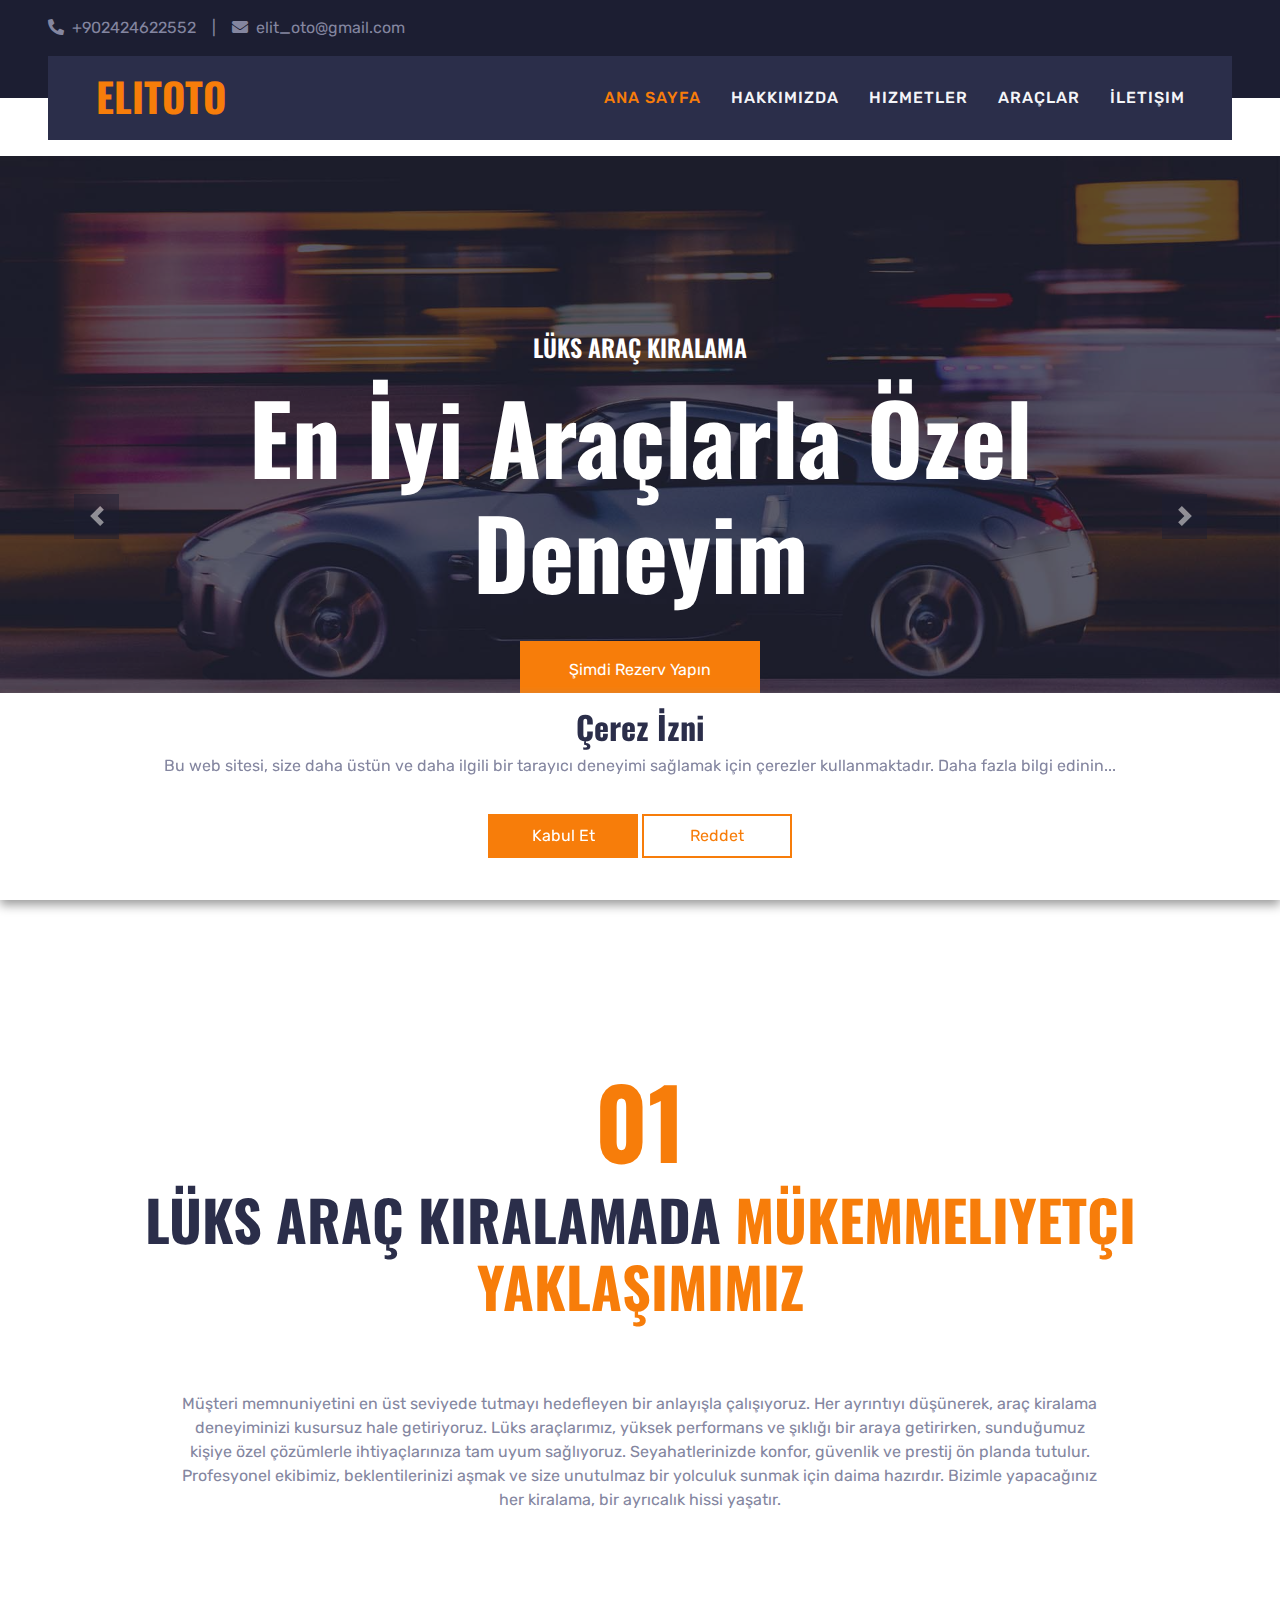
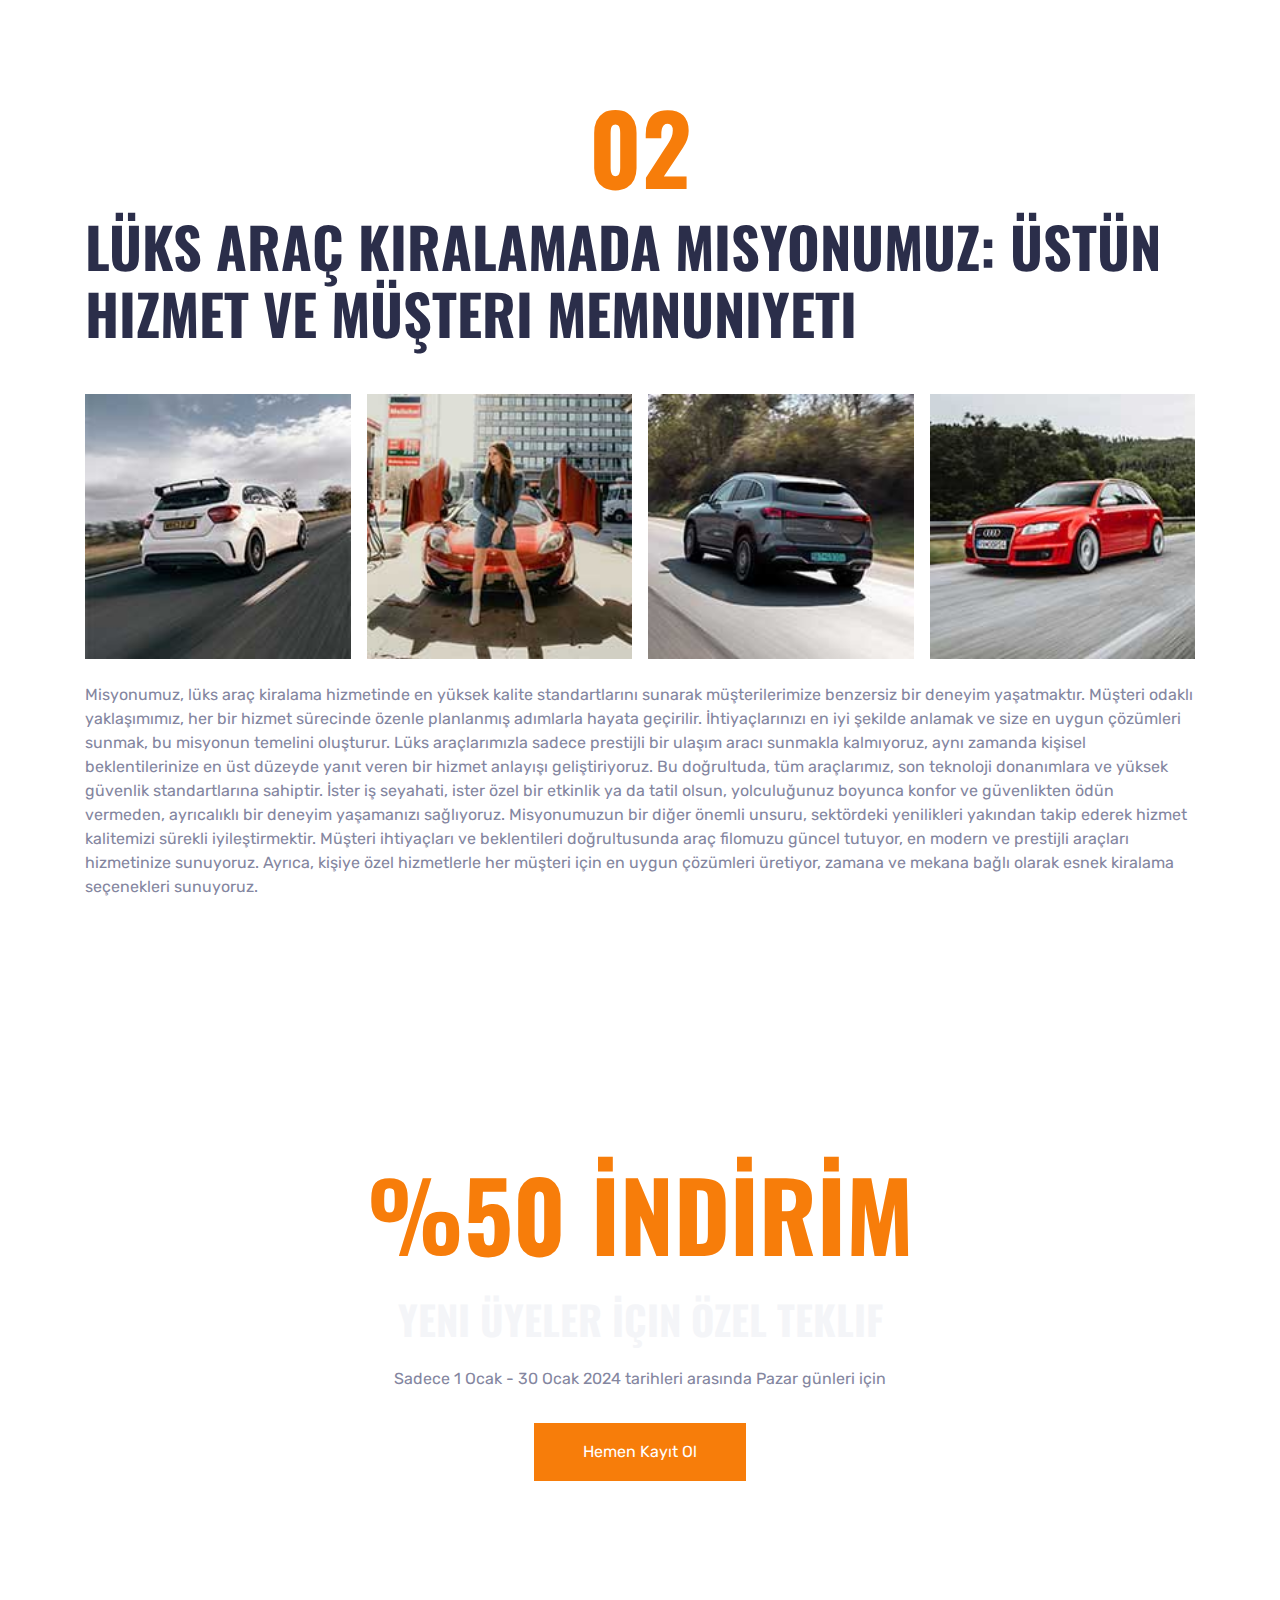
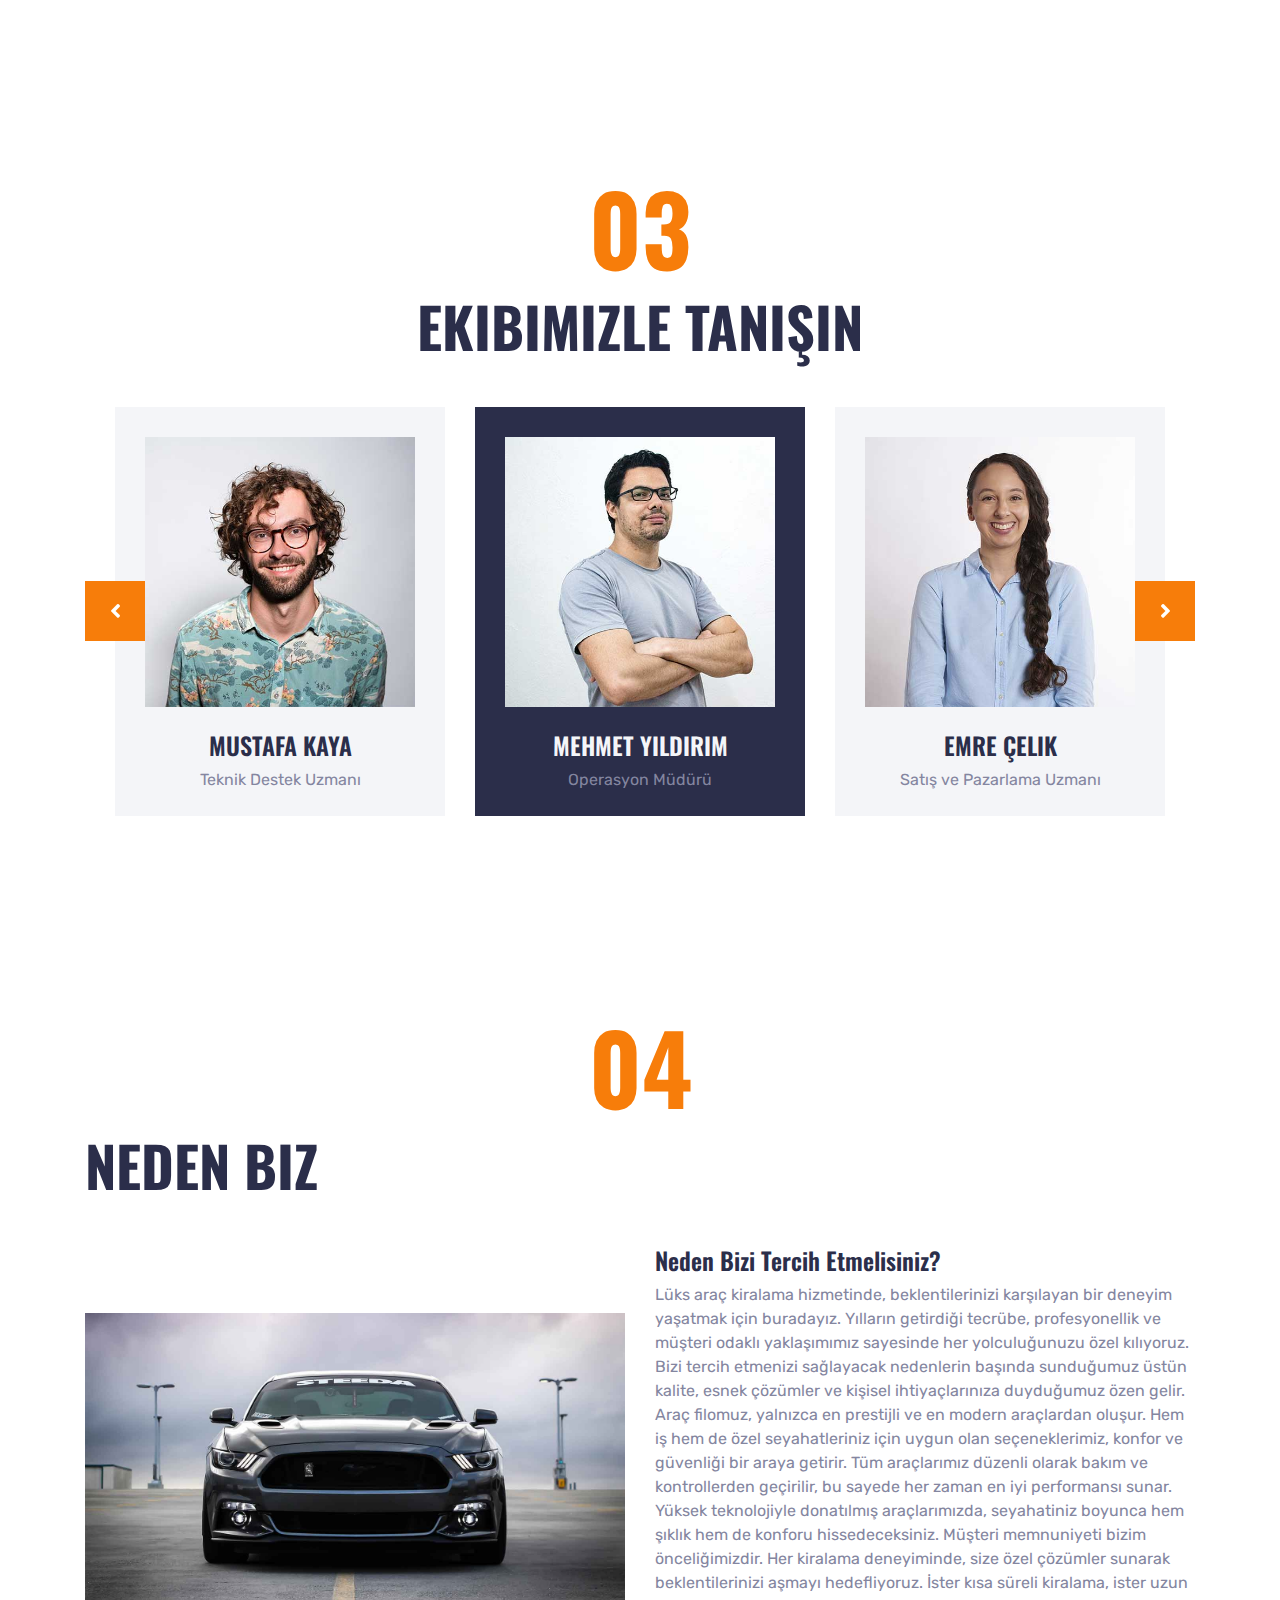
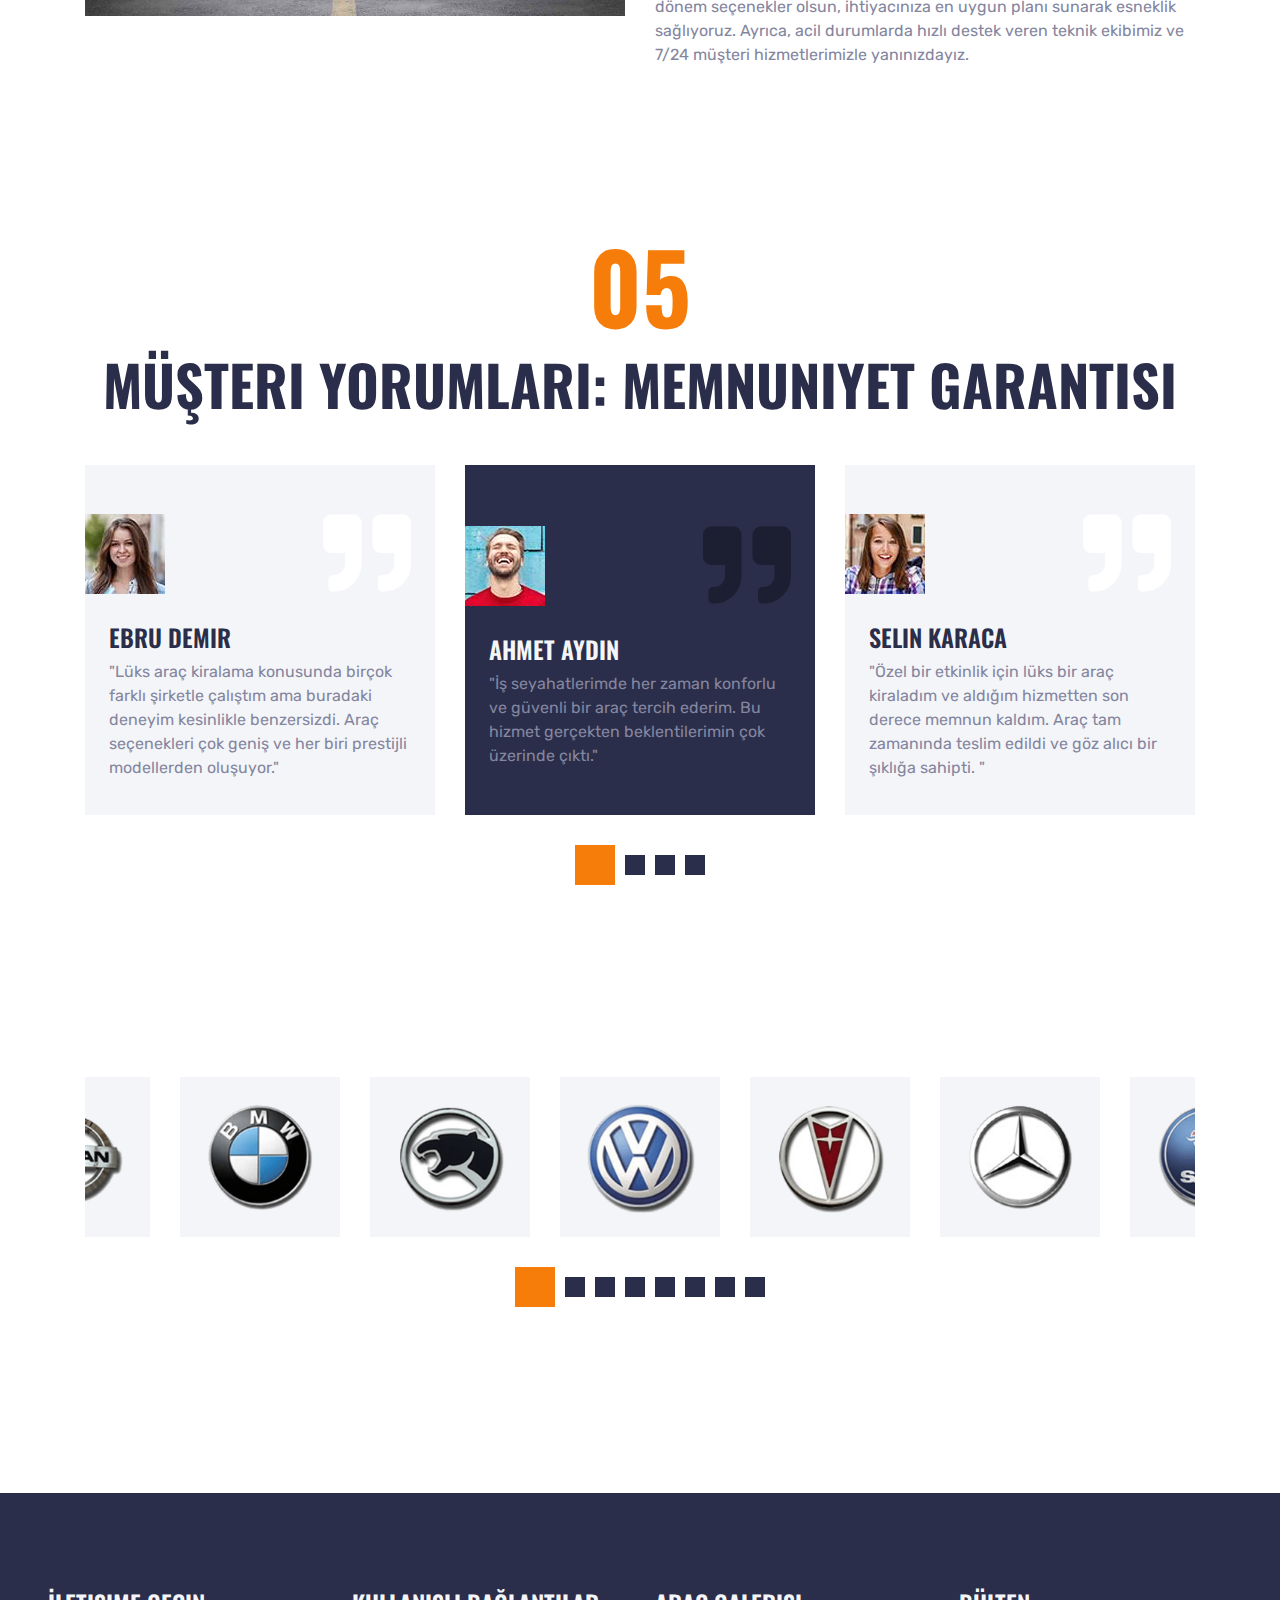
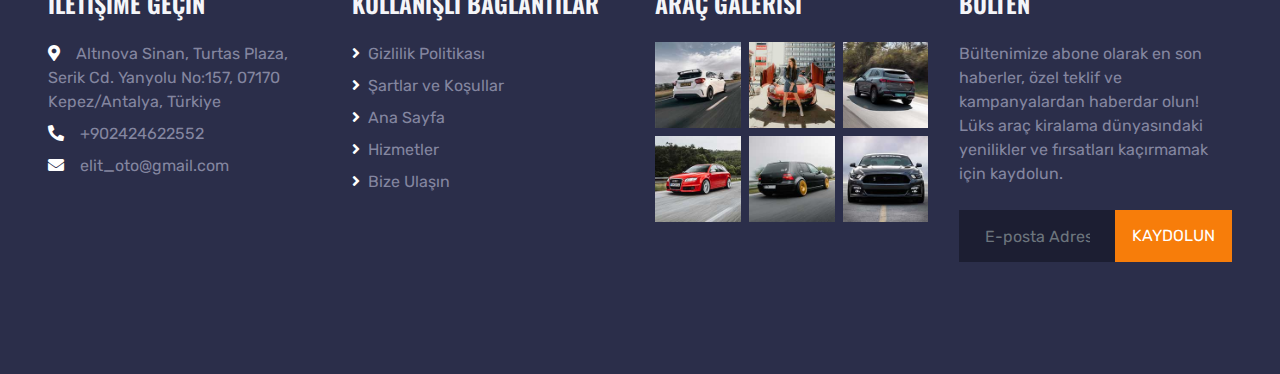
==== index.html @ 1e9d8180 "WIP" ====
<!DOCTYPE html>
<html lang="en">
    <head>
        <meta charset="utf-8" />
        <title>ElitOto</title>
        <meta content="width=device-width, initial-scale=1.0" name="viewport" />
        <meta content="Free HTML Templates" name="keywords" />
        <meta content="Free HTML Templates" name="description" />

        <!-- Favicon -->
        <link href="img/favicon.ico" rel="icon" />

        <!-- Google Web Fonts -->
        <link rel="preconnect" href="https://fonts.gstatic.com" />
        <link
            href="https://fonts.googleapis.com/css2?family=Oswald:wght@400;500;600;700&family=Rubik&display=swap"
            rel="stylesheet"
        />

        <!-- Font Awesome -->
        <link
            href="https://cdnjs.cloudflare.com/ajax/libs/font-awesome/5.15.0/css/all.min.css"
            rel="stylesheet"
        />

        <!-- Libraries Stylesheet -->
        <link
            href="lib/owlcarousel/assets/owl.carousel.min.css"
            rel="stylesheet"
        />
        <link
            href="lib/tempusdominus/css/tempusdominus-bootstrap-4.min.css"
            rel="stylesheet"
        />

        <!-- Customized Bootstrap Stylesheet -->
        <link href="css/bootstrap.min.css" rel="stylesheet" />

        <!-- Template Stylesheet -->
        <link href="css/style.css" rel="stylesheet" />
    </head>

    <body>
        <!-- Topbar Start -->
        <div class="container-fluid bg-dark py-3 px-lg-5 d-none d-lg-block">
            <div class="row">
                <div class="col-md-6 text-center text-lg-left mb-2 mb-lg-0">
                    <div class="d-inline-flex align-items-center">
                        <a class="text-body pr-3" href=""
                            ><i class="fa fa-phone-alt mr-2"></i
                            >+902424622552</a
                        >
                        <span class="text-body">|</span>
                        <a class="text-body px-3" href=""
                            ><i class="fa fa-envelope mr-2"></i
                            >elit_oto@gmail.com</a
                        >
                    </div>
                </div>
            </div>
        </div>
        <!-- Topbar End -->

        <!-- Navbar Start -->
        <div class="container-fluid position-relative nav-bar p-0">
            <div class="position-relative px-lg-5" style="z-index: 9">
                <nav
                    class="navbar navbar-expand-lg bg-secondary navbar-dark py-3 py-lg-0 pl-3 pl-lg-5"
                >
                    <a href="index.html" class="navbar-brand">
                        <h1 class="text-uppercase text-primary mb-1">
                            ElitOto
                        </h1>
                    </a>
                    <button
                        type="button"
                        class="navbar-toggler"
                        data-toggle="collapse"
                        data-target="#navbarCollapse"
                    >
                        <span class="navbar-toggler-icon"></span>
                    </button>
                    <div
                        class="collapse navbar-collapse justify-content-between px-3"
                        id="navbarCollapse"
                    >
                        <div class="navbar-nav ml-auto py-0">
                            <a
                                href="index.html"
                                class="nav-item nav-link active"
                                >Ana Sayfa</a
                            >
                            <a href="about.html" class="nav-item nav-link"
                                >Hakkımızda</a
                            >
                            <a href="service.html" class="nav-item nav-link"
                                >Hizmetler</a
                            >
                            <a href="car.html" class="nav-item nav-link"
                                >Araçlar</a
                            >
                            <a href="contact.html" class="nav-item nav-link"
                                >İletişim</a
                            >
                        </div>
                    </div>
                </nav>
            </div>
        </div>
        <!-- Navbar End -->

        <!-- Search Start -->
        <div class="container-fluid bg-white pt-3 px-lg-5"></div>
        <!-- Search End -->

        <!-- Carousel Start -->
        <div class="container-fluid p-0" style="margin-bottom: 90px">
            <div
                id="header-carousel"
                class="carousel slide"
                data-ride="carousel"
            >
                <div class="carousel-inner">
                    <div class="carousel-item active">
                        <img
                            class="w-100"
                            src="img/carousel-1.jpg"
                            alt="Image"
                        />
                        <div
                            class="carousel-caption d-flex flex-column align-items-center justify-content-center"
                        >
                            <div class="p-3" style="max-width: 900px">
                                <h4 class="text-white text-uppercase mb-md-3">
                                    Lüks Araç Kiralama
                                </h4>
                                <h1 class="display-1 text-white mb-md-4">
                                    En İyi Araçlarla Özel Deneyim
                                </h1>
                                <a
                                    href="contact.html"
                                    class="btn btn-primary py-md-3 px-md-5 mt-2"
                                    >Şimdi Rezerv Yapın</a
                                >
                            </div>
                        </div>
                    </div>
                    <div class="carousel-item">
                        <img
                            class="w-100"
                            src="img/carousel-2.jpg"
                            alt="Image"
                        />
                        <div
                            class="carousel-caption d-flex flex-column align-items-center justify-content-center"
                        >
                            <div class="p-3" style="max-width: 900px">
                                <h4 class="text-white text-uppercase mb-md-3">
                                    VIP Hizmetler
                                </h4>
                                <h1 class="display-1 text-white mb-md-4">
                                    Kişiye Özel Araç Kiralama Çözümleri
                                </h1>
                                <a
                                    href="contact.html"
                                    class="btn btn-primary py-md-3 px-md-5 mt-2"
                                    >Şimdi Rezerv Yapın</a
                                >
                            </div>
                        </div>
                    </div>
                </div>
                <a
                    class="carousel-control-prev"
                    href="#header-carousel"
                    data-slide="prev"
                >
                    <div class="btn btn-dark" style="width: 45px; height: 45px">
                        <span class="carousel-control-prev-icon mb-n2"></span>
                    </div>
                </a>
                <a
                    class="carousel-control-next"
                    href="#header-carousel"
                    data-slide="next"
                >
                    <div class="btn btn-dark" style="width: 45px; height: 45px">
                        <span class="carousel-control-next-icon mb-n2"></span>
                    </div>
                </a>
            </div>
        </div>
        <!-- Carousel End -->

        <!-- About Start -->
        <div class="container-fluid py-5">
            <div class="container pt-5 pb-3">
                <h1 class="display-1 text-primary text-center">01</h1>
                <h1 class="display-4 text-uppercase text-center mb-5">
                    Lüks Araç Kiralamada
                    <span class="text-primary"
                        >Mükemmeliyetçi Yaklaşımımız</span
                    >
                </h1>
                <div class="row justify-content-center">
                    <div class="col-lg-10 text-center">
                        <img class="w-75 mb-4" src="img/approach.jpg" alt="" />
                        <p>
                            Müşteri memnuniyetini en üst seviyede tutmayı
                            hedefleyen bir anlayışla çalışıyoruz. Her ayrıntıyı
                            düşünerek, araç kiralama deneyiminizi kusursuz hale
                            getiriyoruz. Lüks araçlarımız, yüksek performans ve
                            şıklığı bir araya getirirken, sunduğumuz kişiye özel
                            çözümlerle ihtiyaçlarınıza tam uyum sağlıyoruz.
                            Seyahatlerinizde konfor, güvenlik ve prestij ön
                            planda tutulur. Profesyonel ekibimiz,
                            beklentilerinizi aşmak ve size unutulmaz bir
                            yolculuk sunmak için daima hazırdır. Bizimle
                            yapacağınız her kiralama, bir ayrıcalık hissi
                            yaşatır.
                        </p>
                    </div>
                </div>
            </div>
        </div>
        <!-- About End -->

        <!-- Detail Start -->
        <div class="container-fluid pt-5">
            <div class="container pt-5">
                <div class="row">
                    <div class="col-lg-12 mb-5">
                        <h1 class="display-1 text-primary text-center">02</h1>
                        <h1 class="display-4 text-uppercase mb-5">
                            Lüks Araç Kiralamada Misyonumuz: Üstün Hizmet ve
                            Müşteri Memnuniyeti
                        </h1>
                        <div class="row mx-n2 mb-3">
                            <div class="col-md-3 col-6 px-2 pb-2">
                                <img
                                    class="img-fluid w-100"
                                    src="img/gallery-1.jpg"
                                    alt=""
                                />
                            </div>
                            <div class="col-md-3 col-6 px-2 pb-2">
                                <img
                                    class="img-fluid w-100"
                                    src="img/gallery-2.jpg"
                                    alt=""
                                />
                            </div>
                            <div class="col-md-3 col-6 px-2 pb-2">
                                <img
                                    class="img-fluid w-100"
                                    src="img/gallery-3.jpg"
                                    alt=""
                                />
                            </div>
                            <div class="col-md-3 col-6 px-2 pb-2">
                                <img
                                    class="img-fluid w-100"
                                    src="img/gallery-4.jpg"
                                    alt=""
                                />
                            </div>
                        </div>
                        <p>
                            Misyonumuz, lüks araç kiralama hizmetinde en yüksek
                            kalite standartlarını sunarak müşterilerimize
                            benzersiz bir deneyim yaşatmaktır. Müşteri odaklı
                            yaklaşımımız, her bir hizmet sürecinde özenle
                            planlanmış adımlarla hayata geçirilir.
                            İhtiyaçlarınızı en iyi şekilde anlamak ve size en
                            uygun çözümleri sunmak, bu misyonun temelini
                            oluşturur. Lüks araçlarımızla sadece prestijli bir
                            ulaşım aracı sunmakla kalmıyoruz, aynı zamanda
                            kişisel beklentilerinize en üst düzeyde yanıt veren
                            bir hizmet anlayışı geliştiriyoruz. Bu doğrultuda,
                            tüm araçlarımız, son teknoloji donanımlara ve yüksek
                            güvenlik standartlarına sahiptir. İster iş seyahati,
                            ister özel bir etkinlik ya da tatil olsun,
                            yolculuğunuz boyunca konfor ve güvenlikten ödün
                            vermeden, ayrıcalıklı bir deneyim yaşamanızı
                            sağlıyoruz. Misyonumuzun bir diğer önemli unsuru,
                            sektördeki yenilikleri yakından takip ederek hizmet
                            kalitemizi sürekli iyileştirmektir. Müşteri
                            ihtiyaçları ve beklentileri doğrultusunda araç
                            filomuzu güncel tutuyor, en modern ve prestijli
                            araçları hizmetinize sunuyoruz. Ayrıca, kişiye özel
                            hizmetlerle her müşteri için en uygun çözümleri
                            üretiyor, zamana ve mekana bağlı olarak esnek
                            kiralama seçenekleri sunuyoruz.
                        </p>
                    </div>
                </div>
            </div>
        </div>
        <!-- Detail End -->

        <!-- Banner Start -->
        <div class="container-fluid py-5">
            <div class="container py-5">
                <div class="bg-banner py-5 px-4 text-center">
                    <div class="py-5">
                        <h1 class="display-1 text-uppercase text-primary mb-4">
                            %50 İNDİRİM
                        </h1>
                        <h1 class="text-uppercase text-light mb-4">
                            Yeni Üyeler İçin Özel Teklif
                        </h1>
                        <p class="mb-4">
                            Sadece 1 Ocak - 30 Ocak 2024 tarihleri arasında
                            Pazar günleri için
                        </p>
                        <a class="btn btn-primary mt-2 py-3 px-5" href="">
                            Hemen Kayıt Ol
                        </a>
                    </div>
                </div>
            </div>
        </div>
        <!-- Banner End -->

        <!-- Team Start -->
        <div class="container-fluid py-5">
            <div class="container py-5">
                <h1 class="display-1 text-primary text-center">03</h1>
                <h1 class="display-4 text-uppercase text-center mb-5">
                    Ekibimizle Tanışın
                </h1>
                <div
                    class="owl-carousel team-carousel position-relative"
                    style="padding: 0 30px"
                >
                    <div class="team-item">
                        <img
                            class="img-fluid w-100"
                            src="img/team-1.jpg"
                            alt=""
                        />
                        <div class="position-relative py-4">
                            <h4 class="text-uppercase">Mehmet Yıldırım</h4>
                            <p class="m-0">Operasyon Müdürü</p>
                        </div>
                    </div>
                    <div class="team-item">
                        <img
                            class="img-fluid w-100"
                            src="img/team-2.jpg"
                            alt=""
                        />
                        <div class="position-relative py-4">
                            <h4 class="text-uppercase">Emre Çelik</h4>
                            <p class="m-0">Satış ve Pazarlama Uzmanı</p>
                        </div>
                    </div>
                    <div class="team-item">
                        <img
                            class="img-fluid w-100"
                            src="img/team-3.jpg"
                            alt=""
                        />
                        <div class="position-relative py-4">
                            <h4 class="text-uppercase">Ali Demir</h4>
                            <p class="m-0">Müşteri İlişkileri Yöneticisi</p>
                        </div>
                    </div>
                    <div class="team-item">
                        <img
                            class="img-fluid w-100"
                            src="img/team-4.jpg"
                            alt=""
                        />
                        <div class="position-relative py-4">
                            <h4 class="text-uppercase">Mustafa Kaya</h4>
                            <p class="m-0">Teknik Destek Uzmanı</p>
                        </div>
                    </div>
                </div>
            </div>
        </div>
        <!-- Team End -->

        <!-- Detail Start -->
        <div class="container-fluid pt-5">
            <div class="container pt-5 pb-3">
                <h1 class="display-1 text-primary text-center">04</h1>
                <h1 class="display-4 text-uppercase mb-5">Neden biz</h1>
                <div class="row align-items-center pb-2">
                    <div class="col-lg-6 mb-4">
                        <img class="img-fluid" src="img/bg-banner.jpg" alt="" />
                    </div>
                    <div class="col-lg-6 mb-4">
                        <h4 class="mb-2">Neden Bizi Tercih Etmelisiniz?</h4>
                        <p>
                            Lüks araç kiralama hizmetinde, beklentilerinizi
                            karşılayan bir deneyim yaşatmak için buradayız.
                            Yılların getirdiği tecrübe, profesyonellik ve
                            müşteri odaklı yaklaşımımız sayesinde her
                            yolculuğunuzu özel kılıyoruz. Bizi tercih etmenizi
                            sağlayacak nedenlerin başında sunduğumuz üstün
                            kalite, esnek çözümler ve kişisel ihtiyaçlarınıza
                            duyduğumuz özen gelir. Araç filomuz, yalnızca en
                            prestijli ve en modern araçlardan oluşur. Hem iş hem
                            de özel seyahatleriniz için uygun olan
                            seçeneklerimiz, konfor ve güvenliği bir araya
                            getirir. Tüm araçlarımız düzenli olarak bakım ve
                            kontrollerden geçirilir, bu sayede her zaman en iyi
                            performansı sunar. Yüksek teknolojiyle donatılmış
                            araçlarımızda, seyahatiniz boyunca hem şıklık hem de
                            konforu hissedeceksiniz. Müşteri memnuniyeti bizim
                            önceliğimizdir. Her kiralama deneyiminde, size özel
                            çözümler sunarak beklentilerinizi aşmayı
                            hedefliyoruz. İster kısa süreli kiralama, ister uzun
                            dönem seçenekler olsun, ihtiyacınıza en uygun planı
                            sunarak esneklik sağlıyoruz. Ayrıca, acil durumlarda
                            hızlı destek veren teknik ekibimiz ve 7/24 müşteri
                            hizmetlerimizle yanınızdayız.
                        </p>
                    </div>
                </div>
            </div>
        </div>
        <!-- Detail End -->

        <!-- Testimonial Start -->
        <div class="container-fluid py-5">
            <div class="container py-5">
                <h1 class="display-1 text-primary text-center">05</h1>
                <h1 class="display-4 text-uppercase text-center mb-5">
                    Müşteri Yorumları: Memnuniyet Garantisi
                </h1>
                <div class="owl-carousel testimonial-carousel">
                    <div
                        class="testimonial-item d-flex flex-column justify-content-center px-4"
                    >
                        <div
                            class="d-flex align-items-center justify-content-between mb-3"
                        >
                            <img
                                class="img-fluid ml-n4"
                                src="img/testimonial-1.jpg"
                                alt=""
                            />
                            <h1
                                class="display-2 text-white m-0 fa fa-quote-right"
                            ></h1>
                        </div>
                        <h4 class="text-uppercase mb-2">Ahmet Aydın</h4>
                        <p class="m-0">
                            "İş seyahatlerimde her zaman konforlu ve güvenli bir
                            araç tercih ederim. Bu hizmet gerçekten
                            beklentilerimin çok üzerinde çıktı."
                        </p>
                    </div>
                    <div
                        class="testimonial-item d-flex flex-column justify-content-center px-4"
                    >
                        <div
                            class="d-flex align-items-center justify-content-between mb-3"
                        >
                            <img
                                class="img-fluid ml-n4"
                                src="img/testimonial-2.jpg"
                                alt=""
                            />
                            <h1
                                class="display-2 text-white m-0 fa fa-quote-right"
                            ></h1>
                        </div>
                        <h4 class="text-uppercase mb-2">Selin Karaca</h4>
                        <p class="m-0">
                            "Özel bir etkinlik için lüks bir araç kiraladım ve
                            aldığım hizmetten son derece memnun kaldım. Araç tam
                            zamanında teslim edildi ve göz alıcı bir şıklığa
                            sahipti. "
                        </p>
                    </div>
                    <div
                        class="testimonial-item d-flex flex-column justify-content-center px-4"
                    >
                        <div
                            class="d-flex align-items-center justify-content-between mb-3"
                        >
                            <img
                                class="img-fluid ml-n4"
                                src="img/testimonial-3.jpg"
                                alt=""
                            />
                            <h1
                                class="display-2 text-white m-0 fa fa-quote-right"
                            ></h1>
                        </div>
                        <h4 class="text-uppercase mb-2">Murat Yılmaz</h4>
                        <p class="m-0">
                            "Tatilimiz boyunca uzun dönem araç kiralama hizmeti
                            aldık ve her açıdan çok memnun kaldık. Araçlar yeni
                            ve son teknolojiyle donatılmıştı, bu da
                            seyahatlerimizi çok daha keyifli hale getirdi. "
                        </p>
                    </div>
                    <div
                        class="testimonial-item d-flex flex-column justify-content-center px-4"
                    >
                        <div
                            class="d-flex align-items-center justify-content-between mb-3"
                        >
                            <img
                                class="img-fluid ml-n4"
                                src="img/testimonial-4.jpg"
                                alt=""
                            />
                            <h1
                                class="display-2 text-white m-0 fa fa-quote-right"
                            ></h1>
                        </div>
                        <h4 class="text-uppercase mb-2">Ebru Demir</h4>
                        <p class="m-0">
                            "Lüks araç kiralama konusunda birçok farklı şirketle
                            çalıştım ama buradaki deneyim kesinlikle
                            benzersizdi. Araç seçenekleri çok geniş ve her biri
                            prestijli modellerden oluşuyor."
                        </p>
                    </div>
                </div>
            </div>
        </div>
        <!-- Testimonial End -->

        <!-- Vendor Start -->
        <div class="container-fluid py-5">
            <div class="container py-5">
                <div class="owl-carousel vendor-carousel">
                    <div class="bg-light p-4">
                        <img src="img/vendor-1.png" alt="" />
                    </div>
                    <div class="bg-light p-4">
                        <img src="img/vendor-2.png" alt="" />
                    </div>
                    <div class="bg-light p-4">
                        <img src="img/vendor-3.png" alt="" />
                    </div>
                    <div class="bg-light p-4">
                        <img src="img/vendor-4.png" alt="" />
                    </div>
                    <div class="bg-light p-4">
                        <img src="img/vendor-5.png" alt="" />
                    </div>
                    <div class="bg-light p-4">
                        <img src="img/vendor-6.png" alt="" />
                    </div>
                    <div class="bg-light p-4">
                        <img src="img/vendor-7.png" alt="" />
                    </div>
                    <div class="bg-light p-4">
                        <img src="img/vendor-8.png" alt="" />
                    </div>
                </div>
            </div>
        </div>
        <!-- Vendor End -->

        <!-- Footer Start -->
        <div
            class="container-fluid bg-secondary py-5 px-sm-3 px-md-5"
            style="margin-top: 90px"
        >
            <div class="row pt-5">
                <div class="col-lg-3 col-md-6 mb-5">
                    <h4 class="text-uppercase text-light mb-4">
                        İletişime Geçin
                    </h4>
                    <p class="mb-2">
                        <i class="fa fa-map-marker-alt text-white mr-3"></i
                        >Altınova Sinan, Turtas Plaza, Serik Cd. Yanyolu No:157,
                        07170 Kepez/Antalya, Türkiye
                    </p>
                    <p class="mb-2">
                        <i class="fa fa-phone-alt text-white mr-3"></i
                        >+902424622552
                    </p>
                    <p>
                        <i class="fa fa-envelope text-white mr-3"></i
                        >elit_oto@gmail.com
                    </p>
                </div>
                <div class="col-lg-3 col-md-6 mb-5">
                    <h4 class="text-uppercase text-light mb-4">
                        Kullanışlı Bağlantılar
                    </h4>
                    <div class="d-flex flex-column justify-content-start">
                        <a class="text-body mb-2" href="privacy-policy.html"
                            ><i class="fa fa-angle-right text-white mr-2"></i
                            >Gizlilik Politikası</a
                        >
                        <a class="text-body mb-2" href="terms-of-use.html"
                            ><i class="fa fa-angle-right text-white mr-2"></i
                            >Şartlar ve Koşullar</a
                        >
                        <a class="text-body mb-2" href="index.html"
                            ><i class="fa fa-angle-right text-white mr-2"></i
                            >Ana Sayfa</a
                        >
                        <a class="text-body mb-2" href="service.html"
                            ><i class="fa fa-angle-right text-white mr-2"></i
                            >Hizmetler</a
                        >
                        <a class="text-body" href="contact.html"
                            ><i class="fa fa-angle-right text-white mr-2"></i
                            >Bize Ulaşın</a
                        >
                    </div>
                </div>
                <div class="col-lg-3 col-md-6 mb-5">
                    <h4 class="text-uppercase text-light mb-4">
                        Araç Galerisi
                    </h4>
                    <div class="row mx-n1">
                        <div class="col-4 px-1 mb-2">
                            <a href=""
                                ><img
                                    class="w-100"
                                    src="img/gallery-1.jpg"
                                    alt=""
                            /></a>
                        </div>
                        <div class="col-4 px-1 mb-2">
                            <a href=""
                                ><img
                                    class="w-100"
                                    src="img/gallery-2.jpg"
                                    alt=""
                            /></a>
                        </div>
                        <div class="col-4 px-1 mb-2">
                            <a href=""
                                ><img
                                    class="w-100"
                                    src="img/gallery-3.jpg"
                                    alt=""
                            /></a>
                        </div>
                        <div class="col-4 px-1 mb-2">
                            <a href=""
                                ><img
                                    class="w-100"
                                    src="img/gallery-4.jpg"
                                    alt=""
                            /></a>
                        </div>
                        <div class="col-4 px-1 mb-2">
                            <a href=""
                                ><img
                                    class="w-100"
                                    src="img/gallery-5.jpg"
                                    alt=""
                            /></a>
                        </div>
                        <div class="col-4 px-1 mb-2">
                            <a href=""
                                ><img
                                    class="w-100"
                                    src="img/gallery-6.jpg"
                                    alt=""
                            /></a>
                        </div>
                    </div>
                </div>
                <div class="col-lg-3 col-md-6 mb-5">
                    <h4 class="text-uppercase text-light mb-4">Bülten</h4>
                    <p class="mb-4">
                        Bültenimize abone olarak en son haberler, özel teklif ve
                        kampanyalardan haberdar olun! Lüks araç kiralama
                        dünyasındaki yenilikler ve fırsatları kaçırmamak için
                        kaydolun.
                    </p>
                    <div class="w-100 mb-3">
                        <div class="input-group">
                            <input
                                type="text"
                                class="form-control bg-dark border-dark"
                                style="padding: 25px"
                                placeholder="E-posta Adresiniz"
                                id="email"
                            />
                            <div class="input-group-append">
                                <button
                                    class="btn btn-primary text-uppercase px-3"
                                    id="submit"
                                    onclick="sendForm()"
                                >
                                    Kaydolun
                                </button>
                            </div>
                        </div>
                        <div
                            id="result"
                            style="color: red; font-size: 12px"
                        ></div>
                    </div>
                </div>
            </div>
        </div>
        <!-- Footer End -->

        <!-- Cookie banner -->
        <div class="cookie-wrapper show">
            <div>
                <i class="bx bx-cookie"></i>
                <h2 style="text-align: center">Çerez İzni</h2>
            </div>

            <div class="data">
                <p>
                    Bu web sitesi, size daha üstün ve daha ilgili bir tarayıcı
                    deneyimi sağlamak için çerezler kullanmaktadır.
                    <a>Daha fazla bilgi edinin...</a>
                </p>
            </div>

            <div class="buttons">
                <button class="cookie-button" id="acceptBtn">Kabul Et</button>
                <button class="cookie-button" id="declineBtn">Reddet</button>
            </div>
        </div>
        <!-- End Cookie banner -->

        <!-- Back to Top -->
        <a href="#" class="btn btn-lg btn-primary btn-lg-square back-to-top"
            ><i class="fa fa-angle-double-up"></i
        ></a>

        <!-- JavaScript Libraries -->
        <script src="https://code.jquery.com/jquery-3.4.1.min.js"></script>
        <script src="https://stackpath.bootstrapcdn.com/bootstrap/4.4.1/js/bootstrap.bundle.min.js"></script>
        <script src="lib/easing/easing.min.js"></script>
        <script src="lib/waypoints/waypoints.min.js"></script>
        <script src="lib/owlcarousel/owl.carousel.min.js"></script>
        <script src="lib/tempusdominus/js/moment.min.js"></script>
        <script src="lib/tempusdominus/js/moment-timezone.min.js"></script>
        <script src="lib/tempusdominus/js/tempusdominus-bootstrap-4.min.js"></script>

        <!-- Template Javascript -->
        <script src="js/main.js"></script>
        <script src="js/contact-form.js"></script>
        <script src="js/cookiebanner.js"></script>
    </body>
</html>
---- css/style.css ----
/********** Template CSS **********/
:root {
    --primary: #f77d0a;
    --secondary: #2b2e4a;
    --light: #f4f5f8;
    --dark: #1c1e32;
}

h1,
h2,
.font-weight-bold {
    font-weight: 700 !important;
}

h3,
h4,
.font-weight-semi-bold {
    font-weight: 600 !important;
}

h5,
h6,
.font-weight-medium {
    font-weight: 500 !important;
}

.btn-square {
    width: 36px;
    height: 36px;
}

.btn-sm-square {
    width: 28px;
    height: 28px;
}

.btn-lg-square {
    width: 46px;
    height: 46px;
}

.btn-square,
.btn-sm-square,
.btn-lg-square {
    padding-left: 0;
    padding-right: 0;
    text-align: center;
}

.back-to-top {
    position: fixed;
    display: none;
    right: 30px;
    bottom: 30px;
    z-index: 99;
}

.nav-bar::before {
    position: absolute;
    content: '';
    width: 100%;
    height: 50%;
    top: 0;
    left: 0;
    background: var(--dark);
}

.nav-bar::after {
    position: absolute;
    content: '';
    width: 100%;
    height: 50%;
    bottom: 0;
    left: 0;
    background: #ffffff;
}

.navbar-dark .navbar-nav .nav-link {
    padding: 30px 15px;
    font-size: 16px;
    font-weight: 500;
    letter-spacing: 1px;
    text-transform: uppercase;
    color: var(--light);
    outline: none;
}

.navbar-dark .navbar-nav .nav-link:hover,
.navbar-dark .navbar-nav .nav-link.active {
    color: var(--primary);
}

@media (max-width: 991.98px) {
    .navbar-dark .navbar-nav .nav-link {
        padding: 10px 15px;
    }
}

.carousel-caption {
    top: 0;
    left: 0;
    right: 0;
    bottom: 0;
    background: rgba(28, 30, 50, 0.7);
    z-index: 1;
}

@media (max-width: 576px) {
    .carousel-caption h4 {
        font-size: 18px;
        font-weight: 500 !important;
    }

    .carousel-caption h1 {
        font-size: 30px;
        font-weight: 600 !important;
    }
}

.page-header {
    height: 400px;
    margin-bottom: 90px;
    display: flex;
    flex-direction: column;
    align-items: center;
    justify-content: center;
    background: linear-gradient(rgba(28, 30, 50, 0.9), rgba(28, 30, 50, 0.9)),
        url(../img/bg-banner.jpg);
    background-attachment: fixed;
}

@media (max-width: 991.98px) {
    .page-header {
        height: 300px;
    }
}

.service-item {
    height: 320px;
    background: var(--light);
    transition: 0.5s;
}

.service-item:hover,
.service-item.active {
    background: var(--secondary);
}

.service-item h1,
.service-item h4 {
    transition: 0.5s;
}

.service-item:hover h1,
.service-item.active h1 {
    color: var(--dark) !important;
}

.service-item:hover h4,
.service-item.active h4 {
    color: var(--light);
}

.rent-item {
    padding: 30px;
    text-align: center;
    background: var(--light);
    transition: 0.5s;
}

.rent-item:hover,
.rent-item.active {
    background: var(--secondary);
}

.rent-item h4 {
    transition: 0.5s;
}

.rent-item:hover h4,
.rent-item.active h4 {
    color: var(--light);
}

.team-item {
    padding: 30px 30px 0 30px;
    text-align: center;
    background: var(--light);
    transition: 0.5s;
}

.team-item:hover,
.owl-item.center .team-item {
    background: var(--secondary);
}

.team-item h4 {
    transition: 0.5s;
}

.owl-item.center .team-item h4,
.owl-item.center .rent-item h4 {
    color: var(--light);
}

.team-item .team-social {
    top: 0;
    left: 0;
    opacity: 0;
    transition: 0.5s;
    background: var(--light);
}

.owl-item.center .team-item .team-social,
.owl-item.center .rent-item {
    background: var(--secondary);
}

.team-item:hover .team-social {
    opacity: 1;
    background: var(--secondary);
}

.team-carousel .owl-nav,
.related-carousel .owl-nav {
    position: absolute;
    width: 100%;
    height: 60px;
    top: calc(50% - 30px);
    left: 0;
    display: flex;
    justify-content: space-between;
    z-index: 1;
}

.team-carousel .owl-nav .owl-prev,
.team-carousel .owl-nav .owl-next,
.related-carousel .owl-nav .owl-prev,
.related-carousel .owl-nav .owl-next {
    position: relative;
    width: 60px;
    height: 60px;
    display: flex;
    align-items: center;
    justify-content: center;
    color: #ffffff;
    background: var(--primary);
    font-size: 22px;
    transition: 0.5s;
}

.team-carousel .owl-nav .owl-prev:hover,
.team-carousel .owl-nav .owl-next:hover,
.related-carousel .owl-nav .owl-prev:hover,
.related-carousel .owl-nav .owl-next:hover {
    background: var(--secondary);
}

.vendor-carousel .owl-dots,
.testimonial-carousel .owl-dots {
    margin-top: 30px;
    display: flex;
    align-items: center;
    justify-content: center;
}

.vendor-carousel .owl-dot,
.testimonial-carousel .owl-dot {
    position: relative;
    display: inline-block;
    margin: 0 5px;
    width: 20px;
    height: 20px;
    background: var(--secondary);
    transition: 0.5s;
}

.vendor-carousel .owl-dot.active,
.testimonial-carousel .owl-dot.active {
    width: 40px;
    height: 40px;
    background: var(--primary);
}

.testimonial-carousel .owl-item img {
    width: 80px;
    height: 80px;
}

.testimonial-carousel .owl-item .testimonial-item {
    height: 350px;
    transition: 0.5s;
    background: var(--light);
}

.testimonial-carousel .owl-item.center .testimonial-item {
    background: var(--secondary);
}

.testimonial-carousel .owl-item .testimonial-item h1,
.testimonial-carousel .owl-item .testimonial-item h4 {
    transition: 0.5s;
}

.testimonial-carousel .owl-item.center .testimonial-item h1 {
    color: var(--dark) !important;
}

.testimonial-carousel .owl-item.center .testimonial-item h4 {
    color: var(--light);
}

.bg-banner {
    background: linear-gradient(rgba(28, 30, 50, 0.9), rgba(28, 30, 50, 0.9)),
        url(../img/bg-banner.jpg);
    background-attachment: fixed;
}
@import url('https://fonts.googleapis.com/css2?family=Poppins:wght@300;400;500;600&display=swap');

.cookie-wrapper {
    position: fixed;
    bottom: 0px;
    width: 100%;
    background: #fff;
    padding: 15px 25px 22px;
    transition: right 0.3s ease;
    box-shadow: 0 5px 10px rgb(155, 155, 155);
    z-index: 999;
}
.cookie-wrapper .show {
    right: 20px;
}

@media (max-width: 772px) {
    .cookie-wrapper {
        width: 100%;
        bottom: 0px;
        left: 0px;
    }
}

.hidden {
    display: none;
}
.cookie-wrapper header i {
    color: #f77d0a;
    font-size: 32px;
    text-align: center;
}
.cookie-wrapper header h2 {
    color: #f77d0a;
    font-weight: 500;
    text-align: center;
}
.data {
    text-align: center;
}
.data p a {
    color: #f77d0a;
    text-decoration: none;
    text-align: center !important;
}
.data p a:hover {
    text-decoration: underline;
}
.buttons {
    padding: 20px 0px;
    text-align: center;
}
.buttons .cookie-button {
    border: 2px solid #f77d0a;
    color: #fff;
    padding: 8px 0;
    background: #f77d0a;
    cursor: pointer;
    width: calc(100% / 2 - 10px);
    transition: all 0.2s ease;
    max-width: 150px;
}
.buttons #acceptBtn:hover {
    background-color: transparent;
    color: #f77d0a;
}
#declineBtn {
    background-color: #fff;
    color: #f77d0a;
}
#declineBtn:hover {
    background-color: #f77d0a;
    color: #fff;
}
#result {
    color: #f77d0a;
    font-size: 14px;
}

@media (max-width: 772px) {
    #banner-img {
        display: none;
    }
}
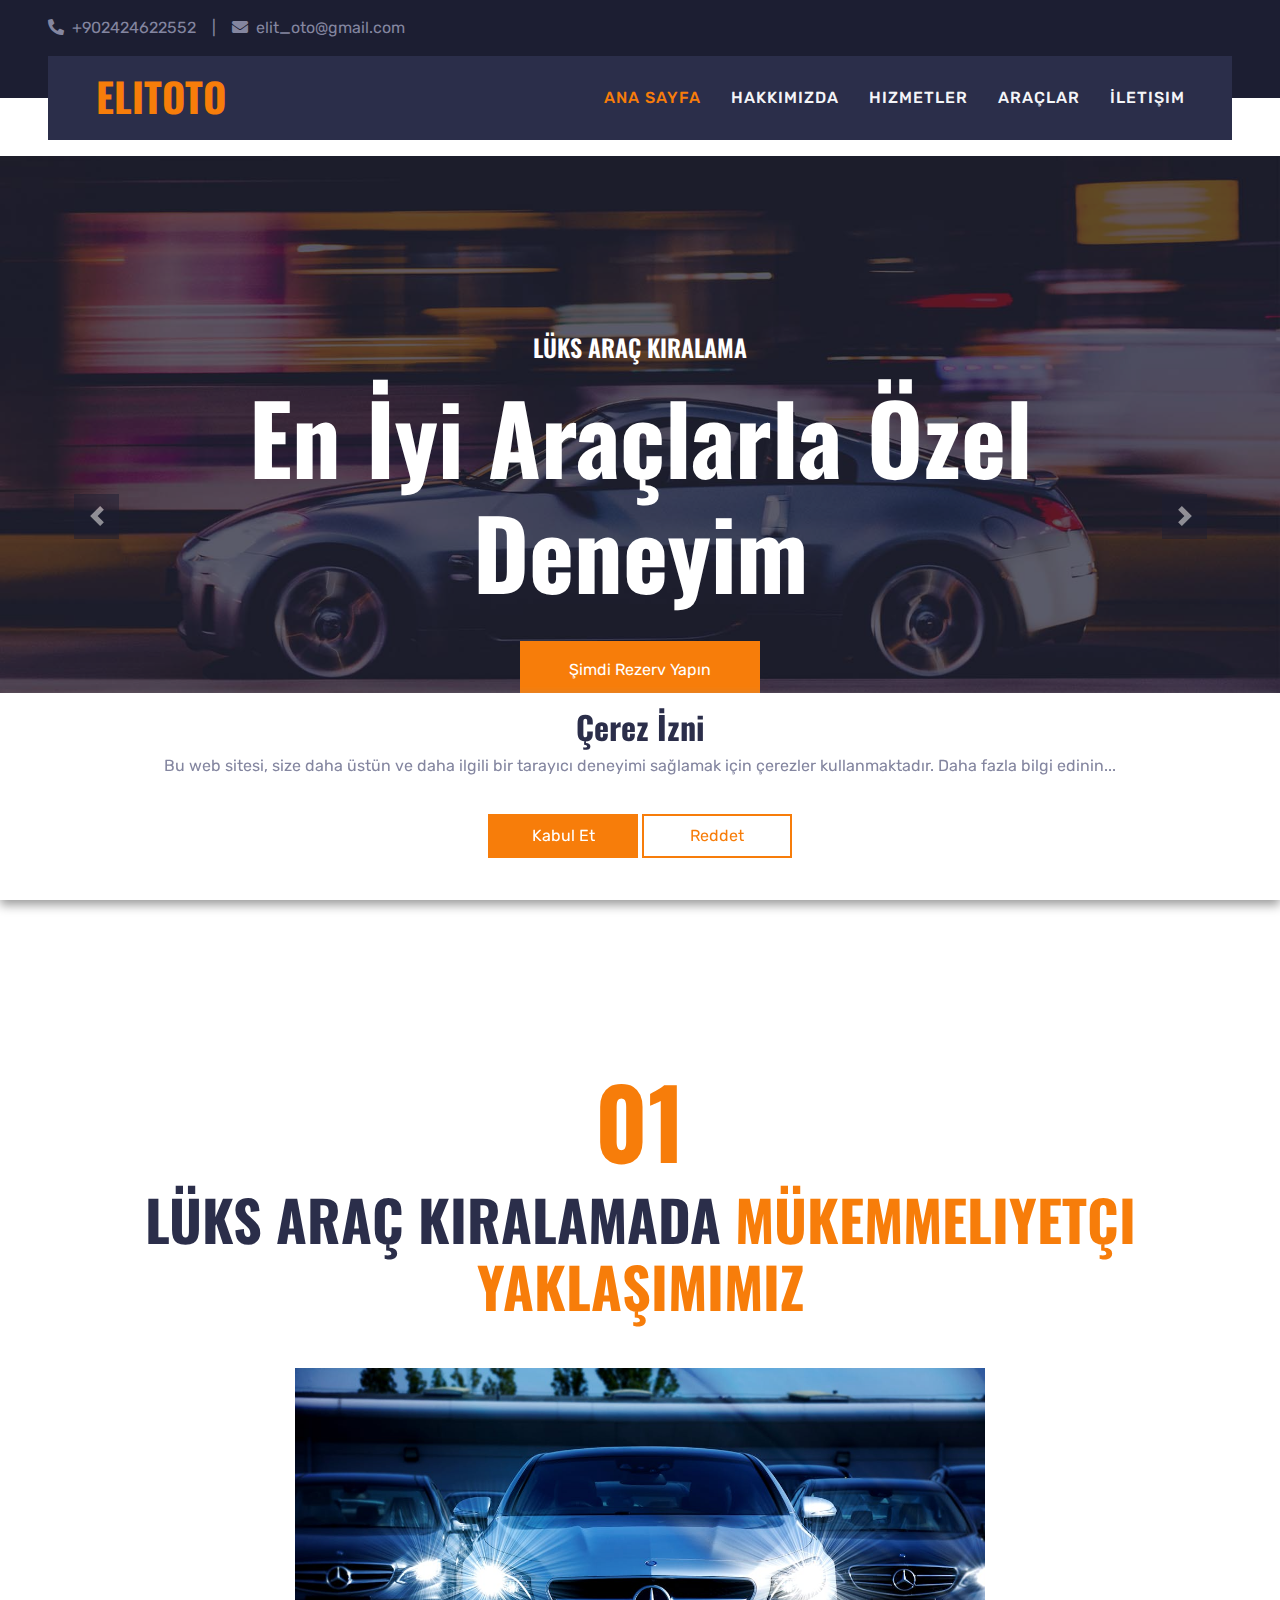
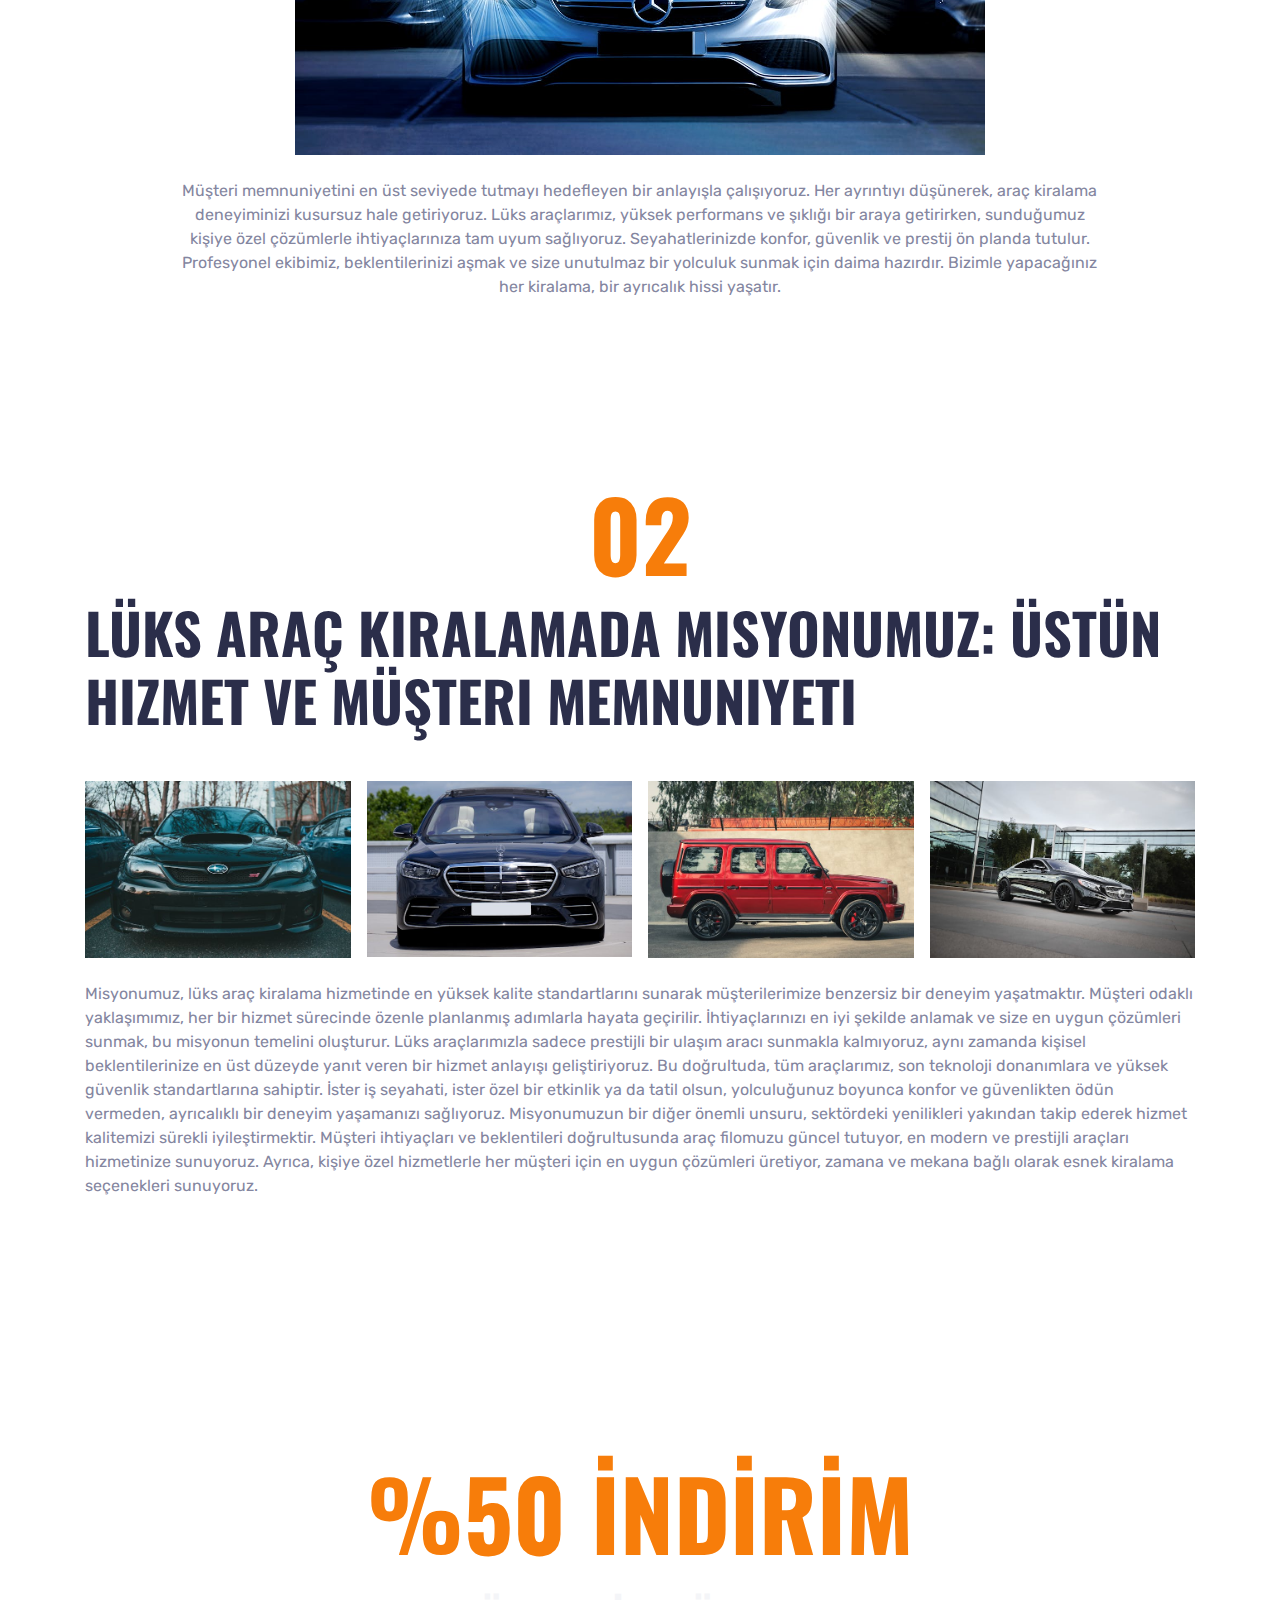
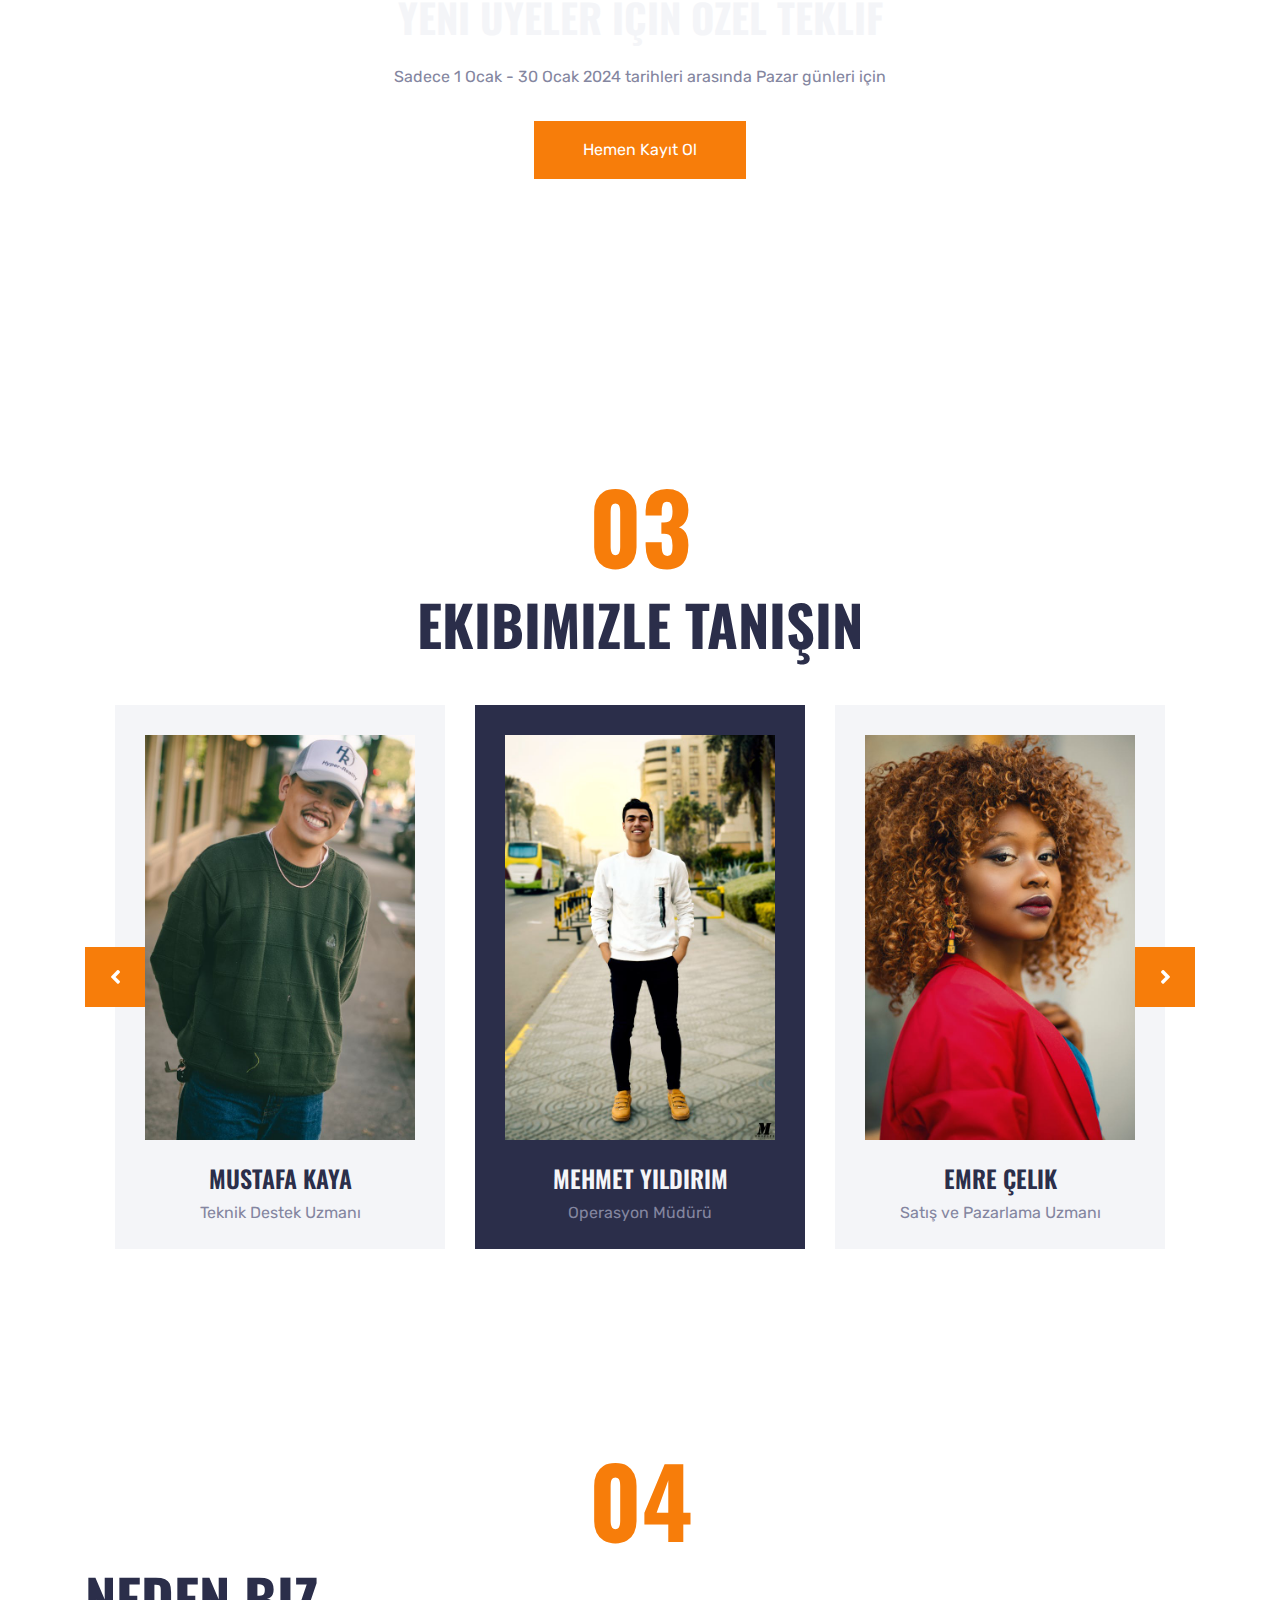
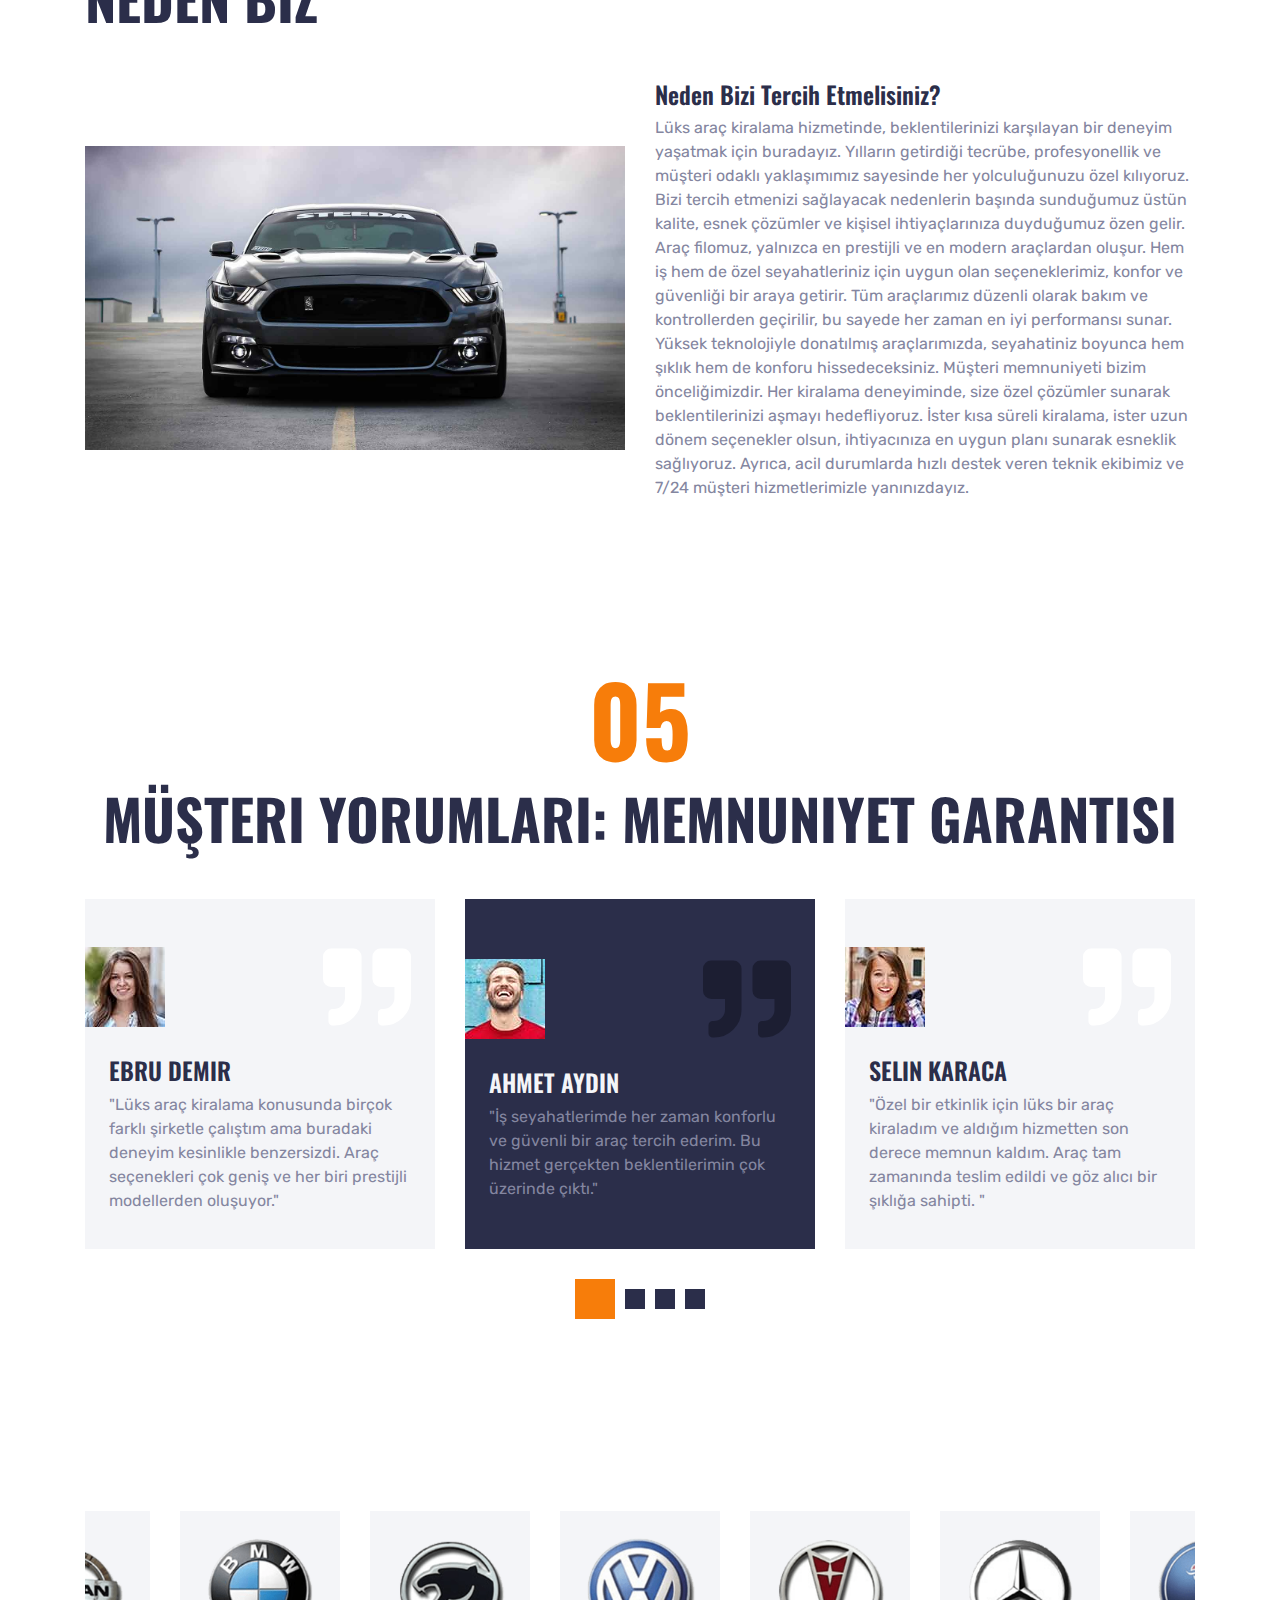
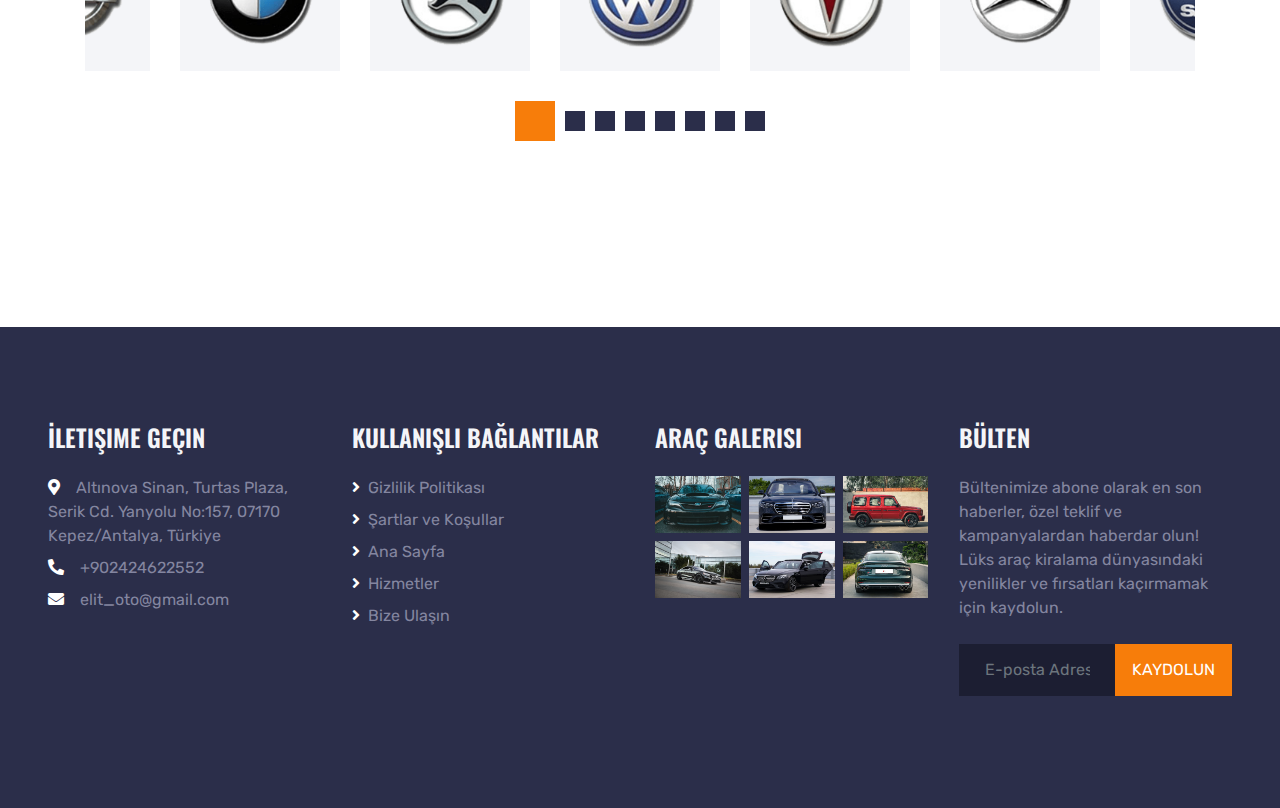
==== commit 0c4a1c24: "WIP" ====
--- a/index.html
+++ b/index.html
@@ -313,7 +313,10 @@
                             Sadece 1 Ocak - 30 Ocak 2024 tarihleri arasında
                             Pazar günleri için
                         </p>
-                        <a class="btn btn-primary mt-2 py-3 px-5" href="">
+                        <a
+                            class="btn btn-primary mt-2 py-3 px-5"
+                            href="contact.html"
+                        >
                             Hemen Kayıt Ol
                         </a>
                     </div>
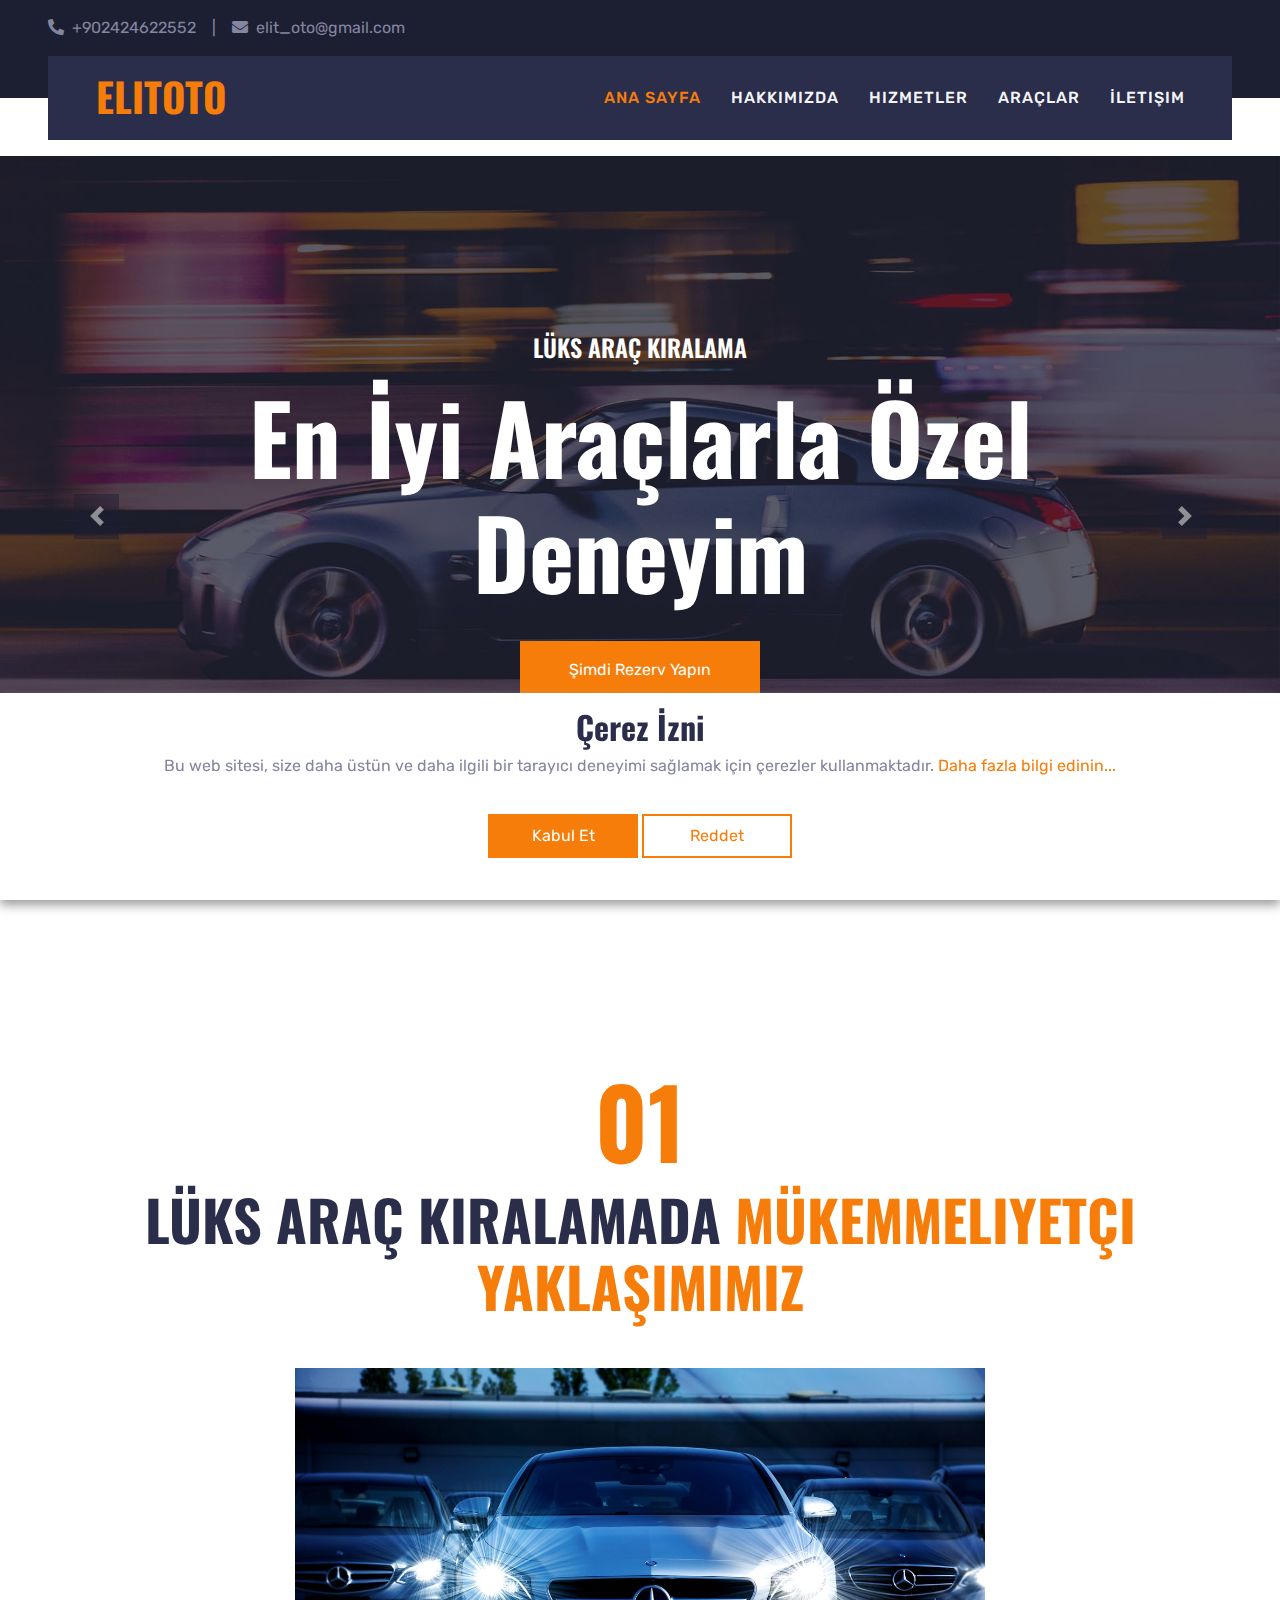
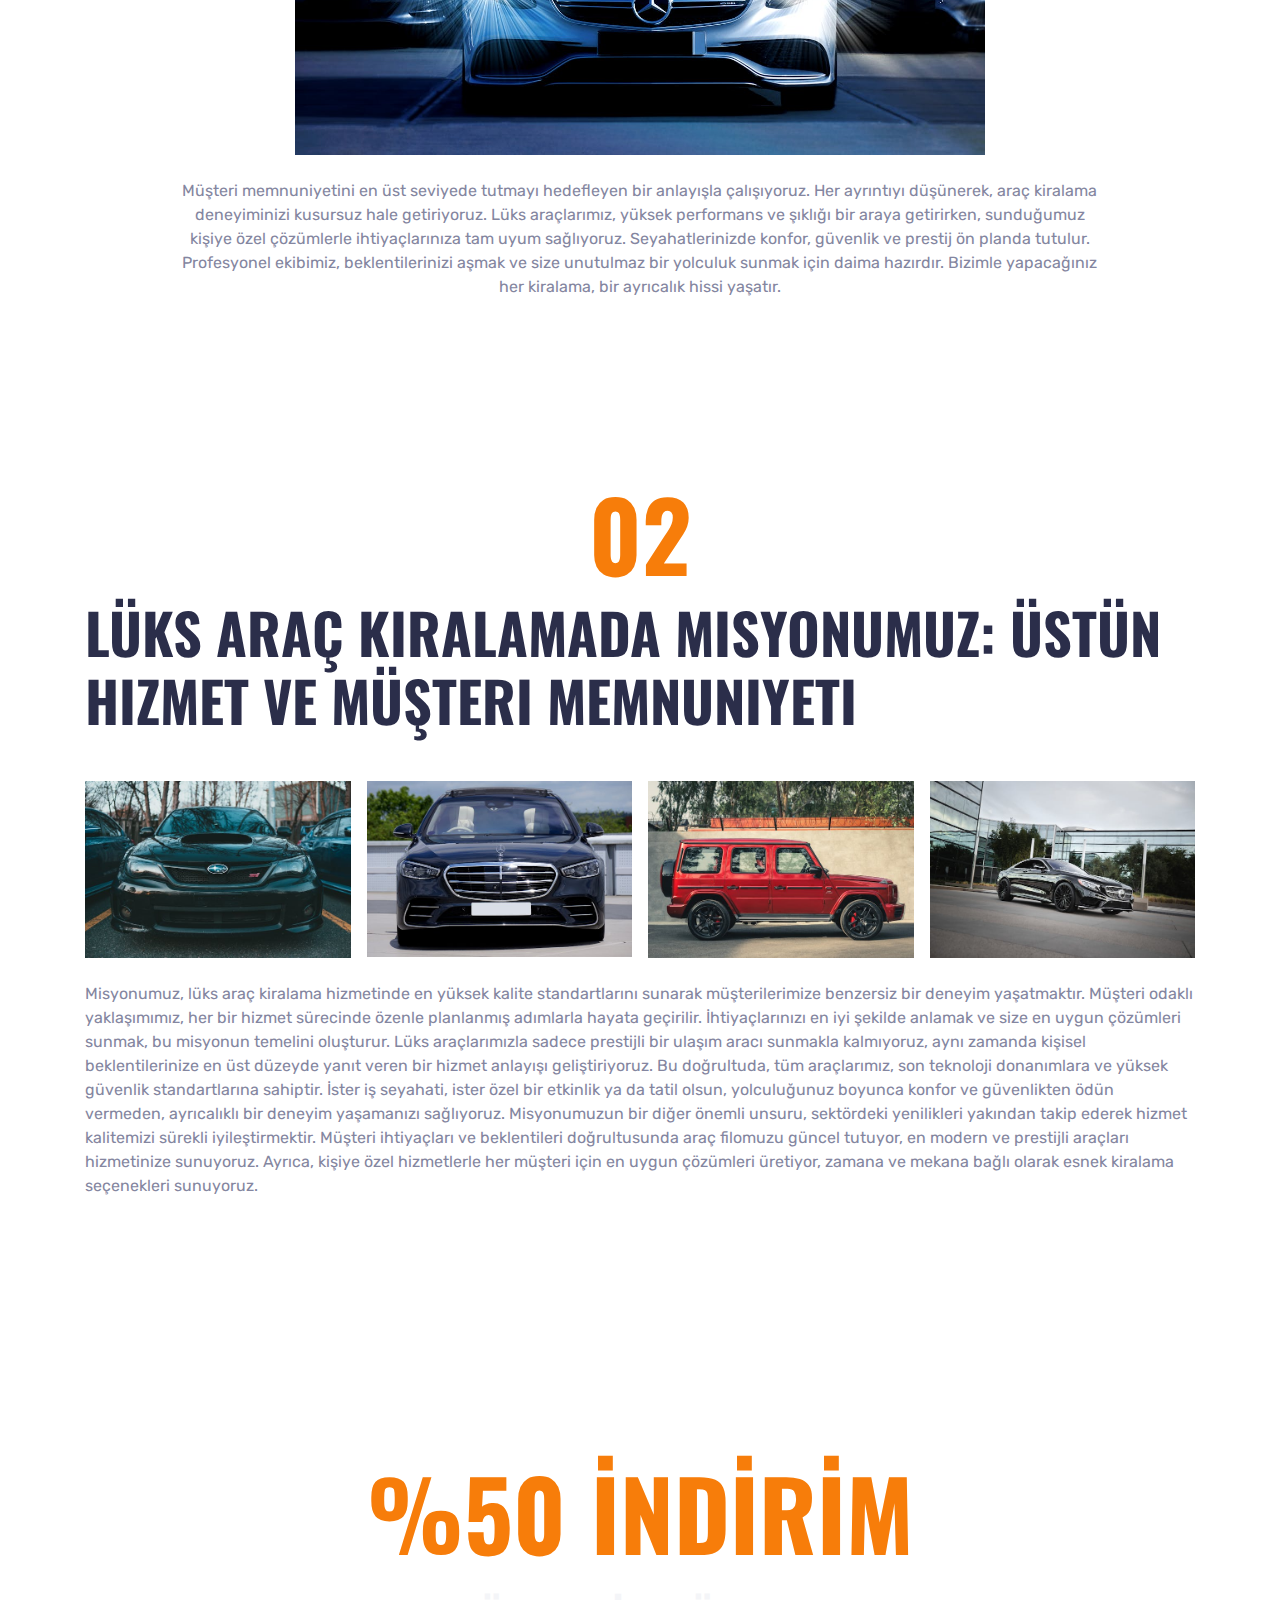
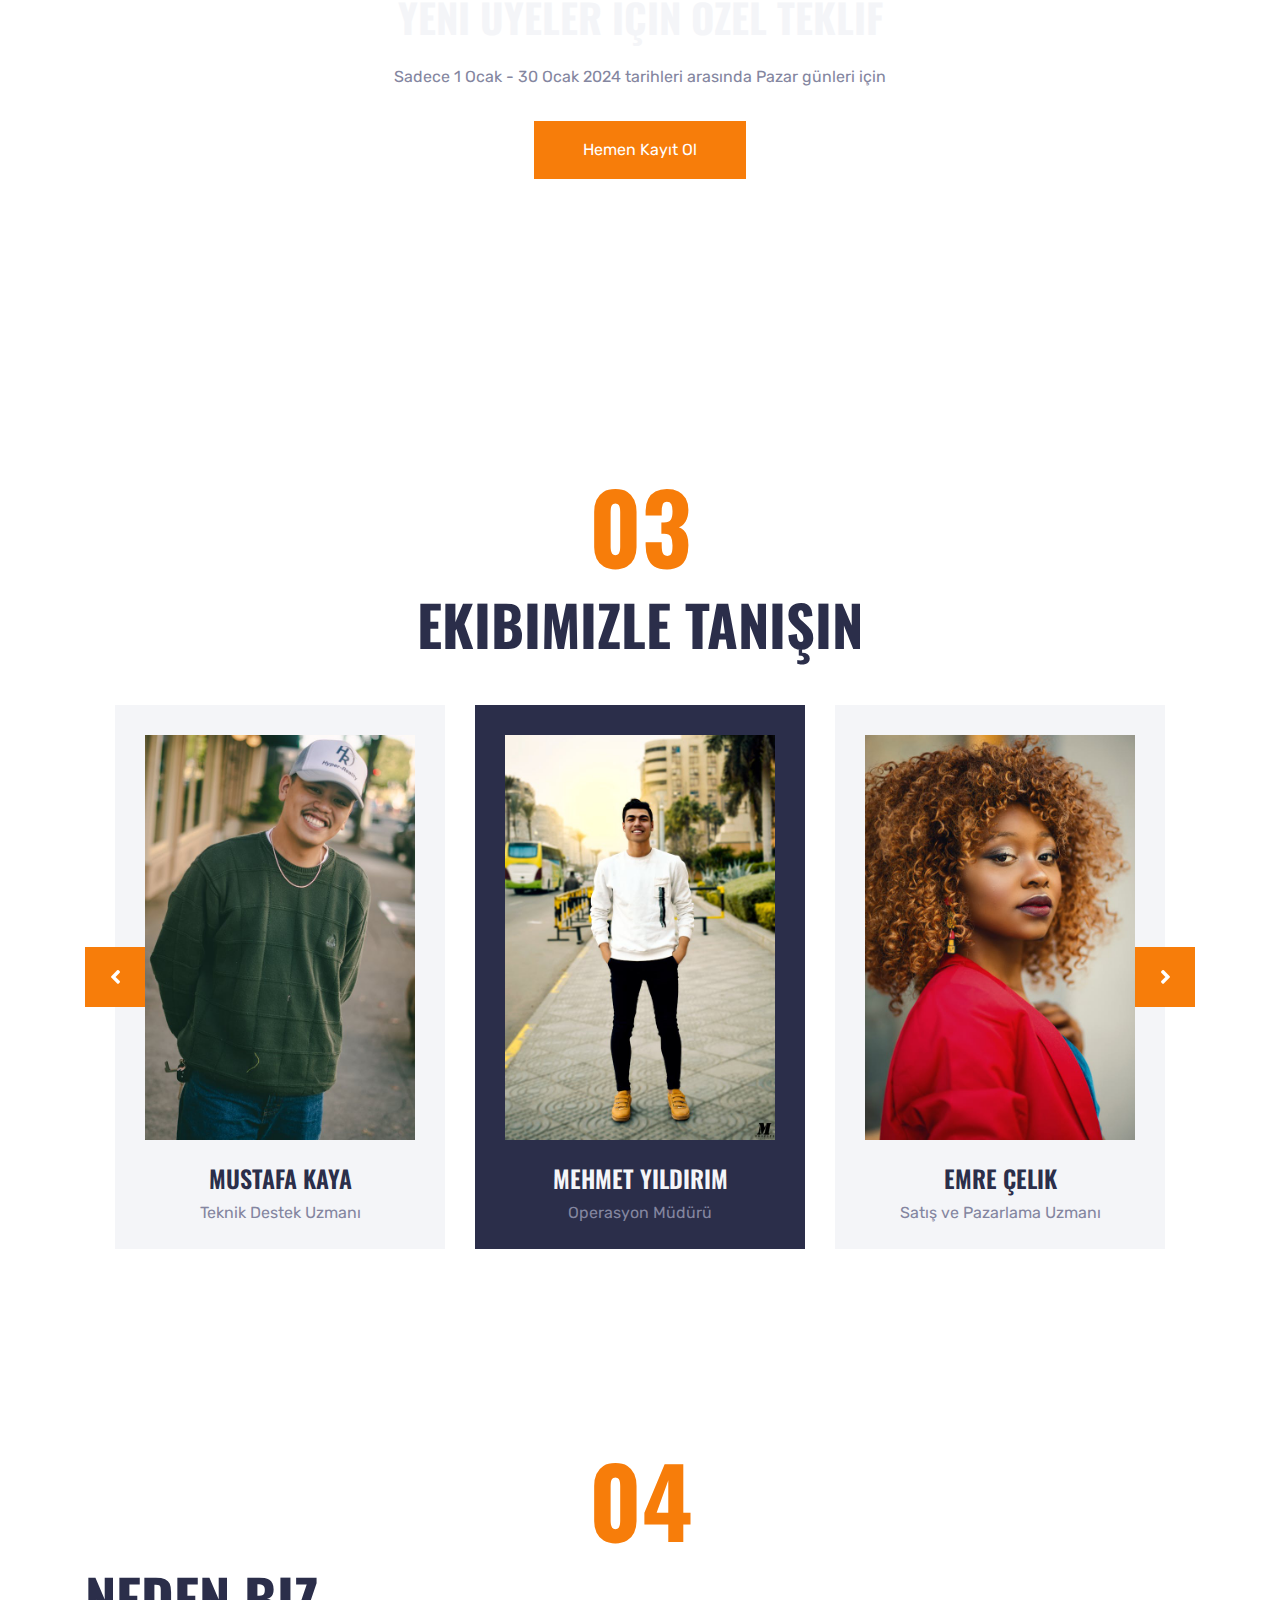
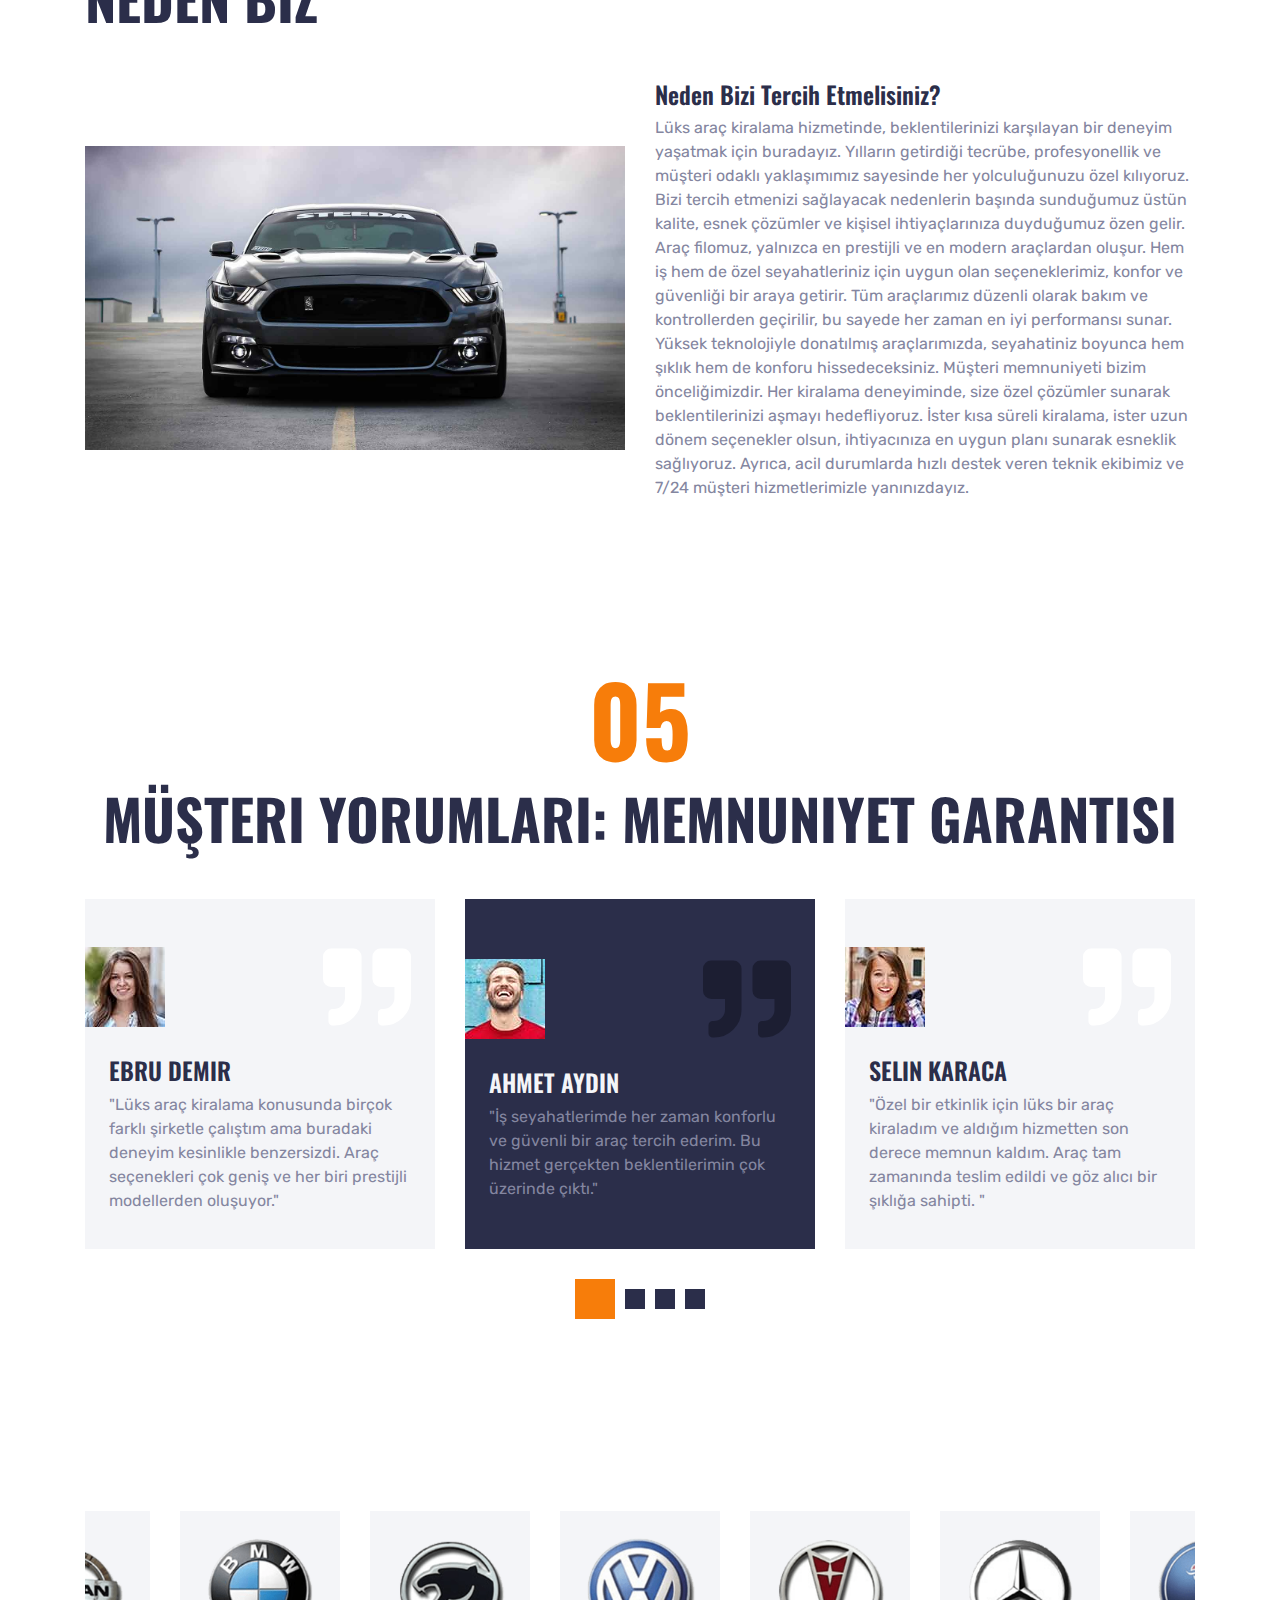
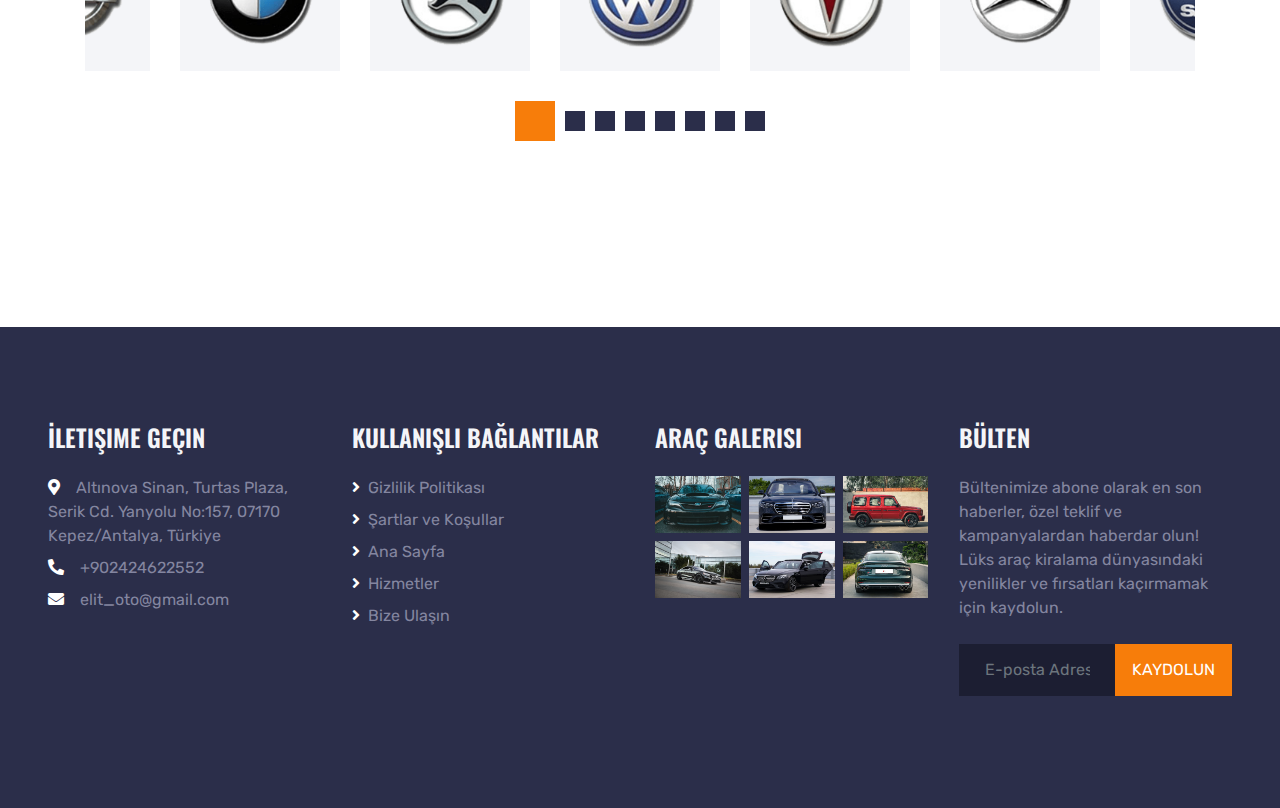
==== commit 5657f097: "WIP" ====
--- a/index.html
+++ b/index.html
@@ -718,7 +718,7 @@
                 <p>
                     Bu web sitesi, size daha üstün ve daha ilgili bir tarayıcı
                     deneyimi sağlamak için çerezler kullanmaktadır.
-                    <a>Daha fazla bilgi edinin...</a>
+                    <a href="terms-of-use.html">Daha fazla bilgi edinin...</a>
                 </p>
             </div>
 
